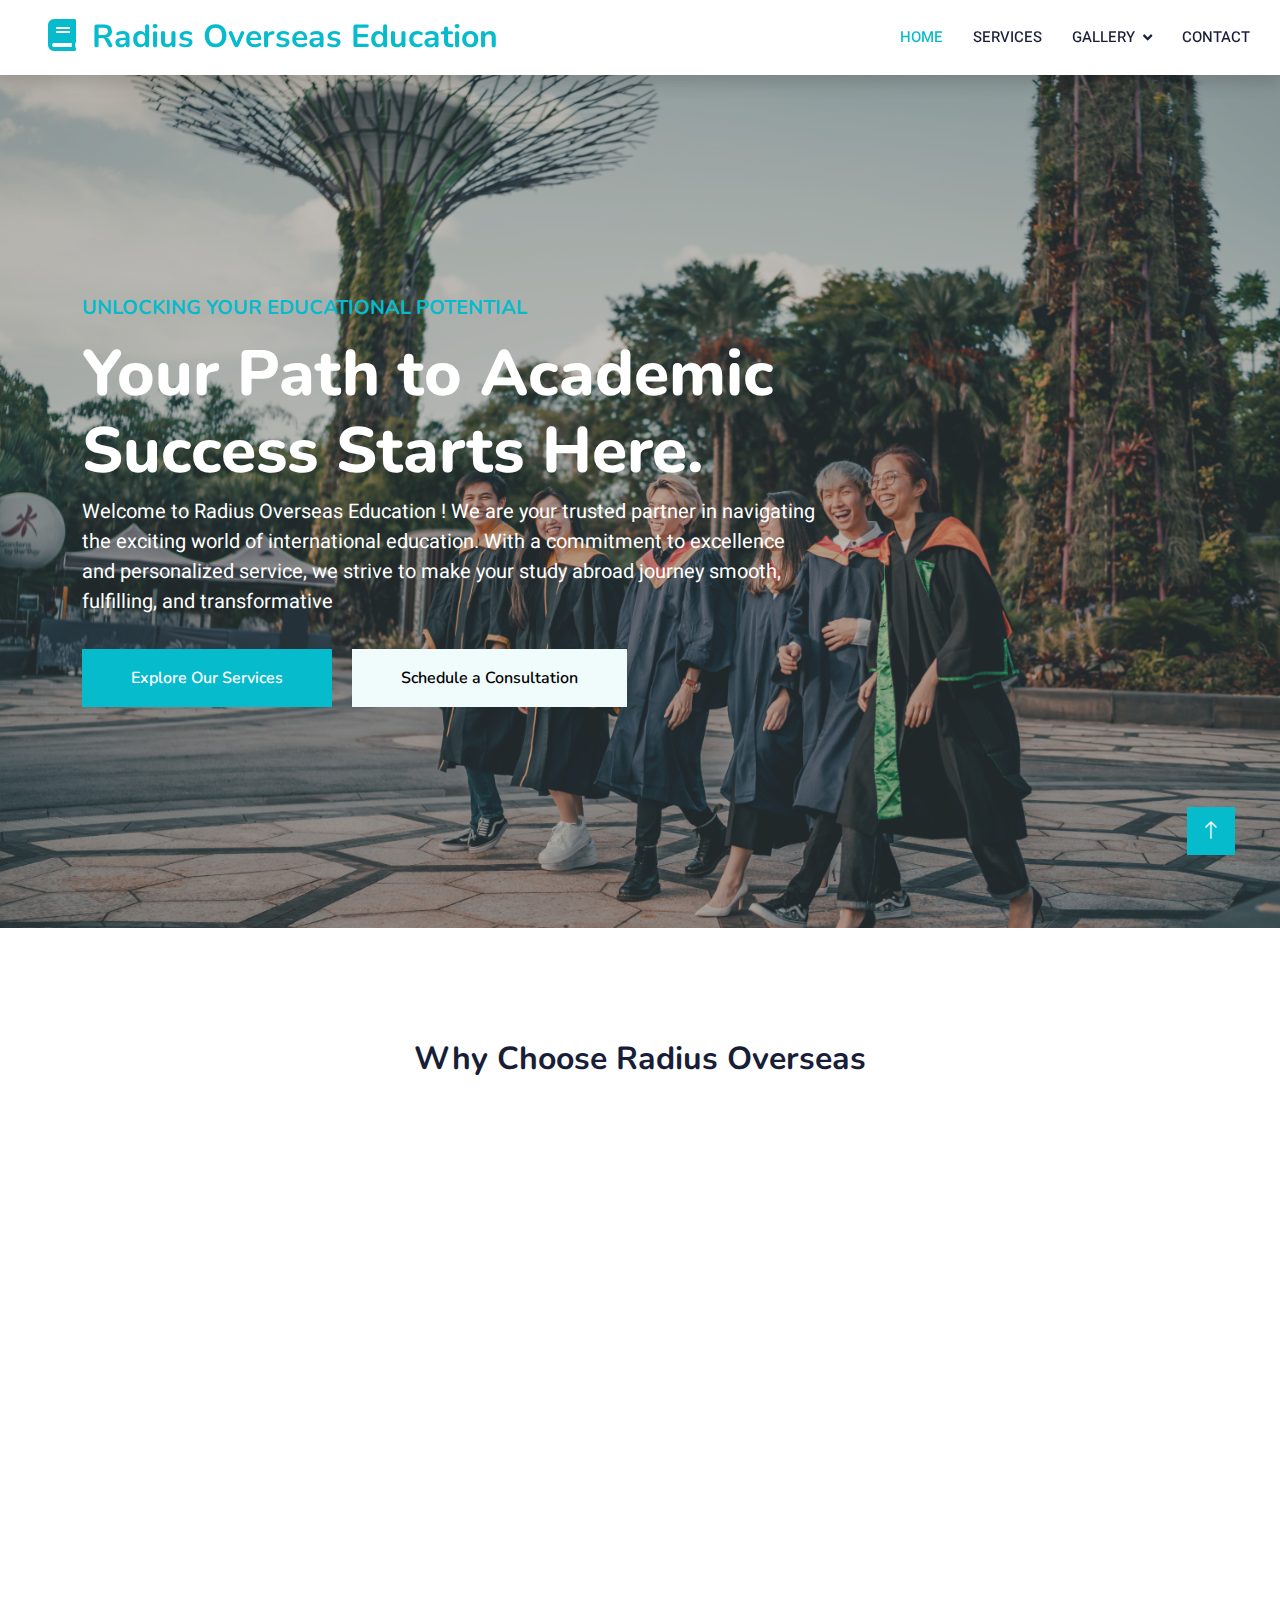
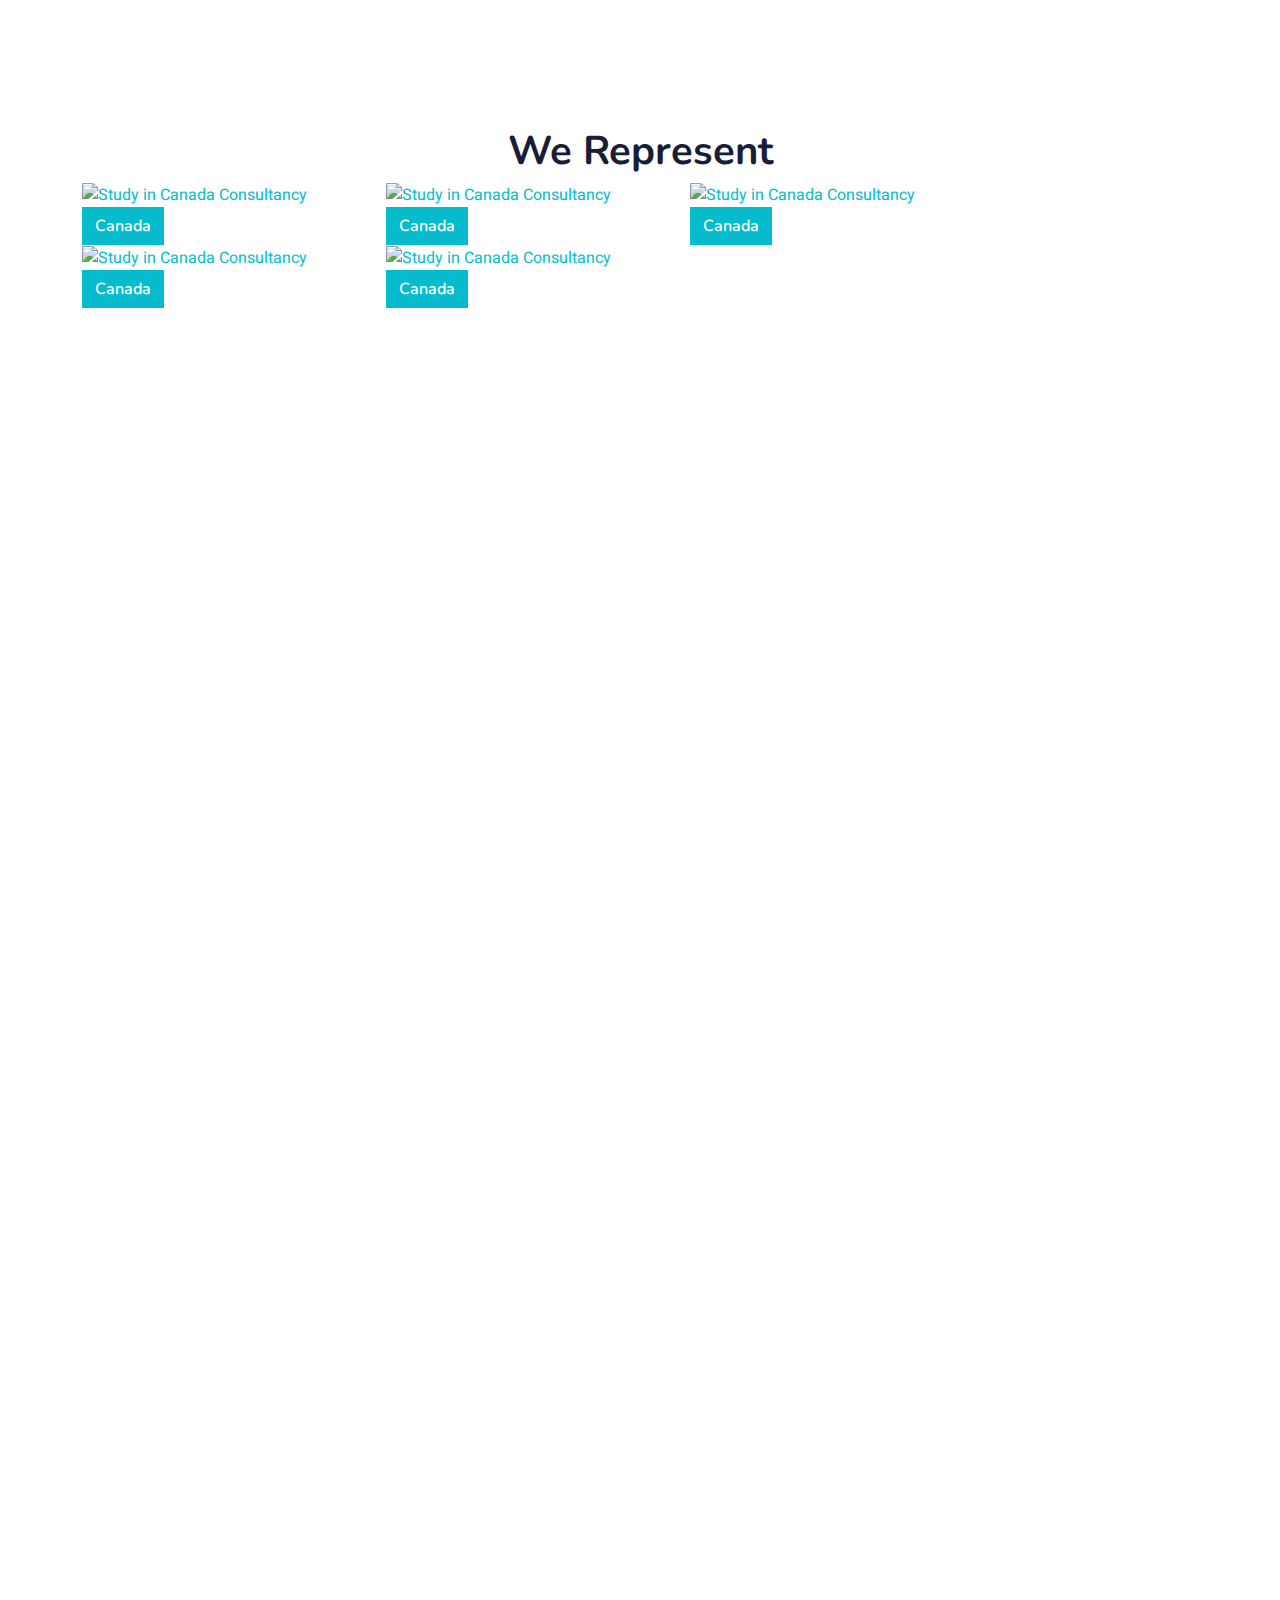
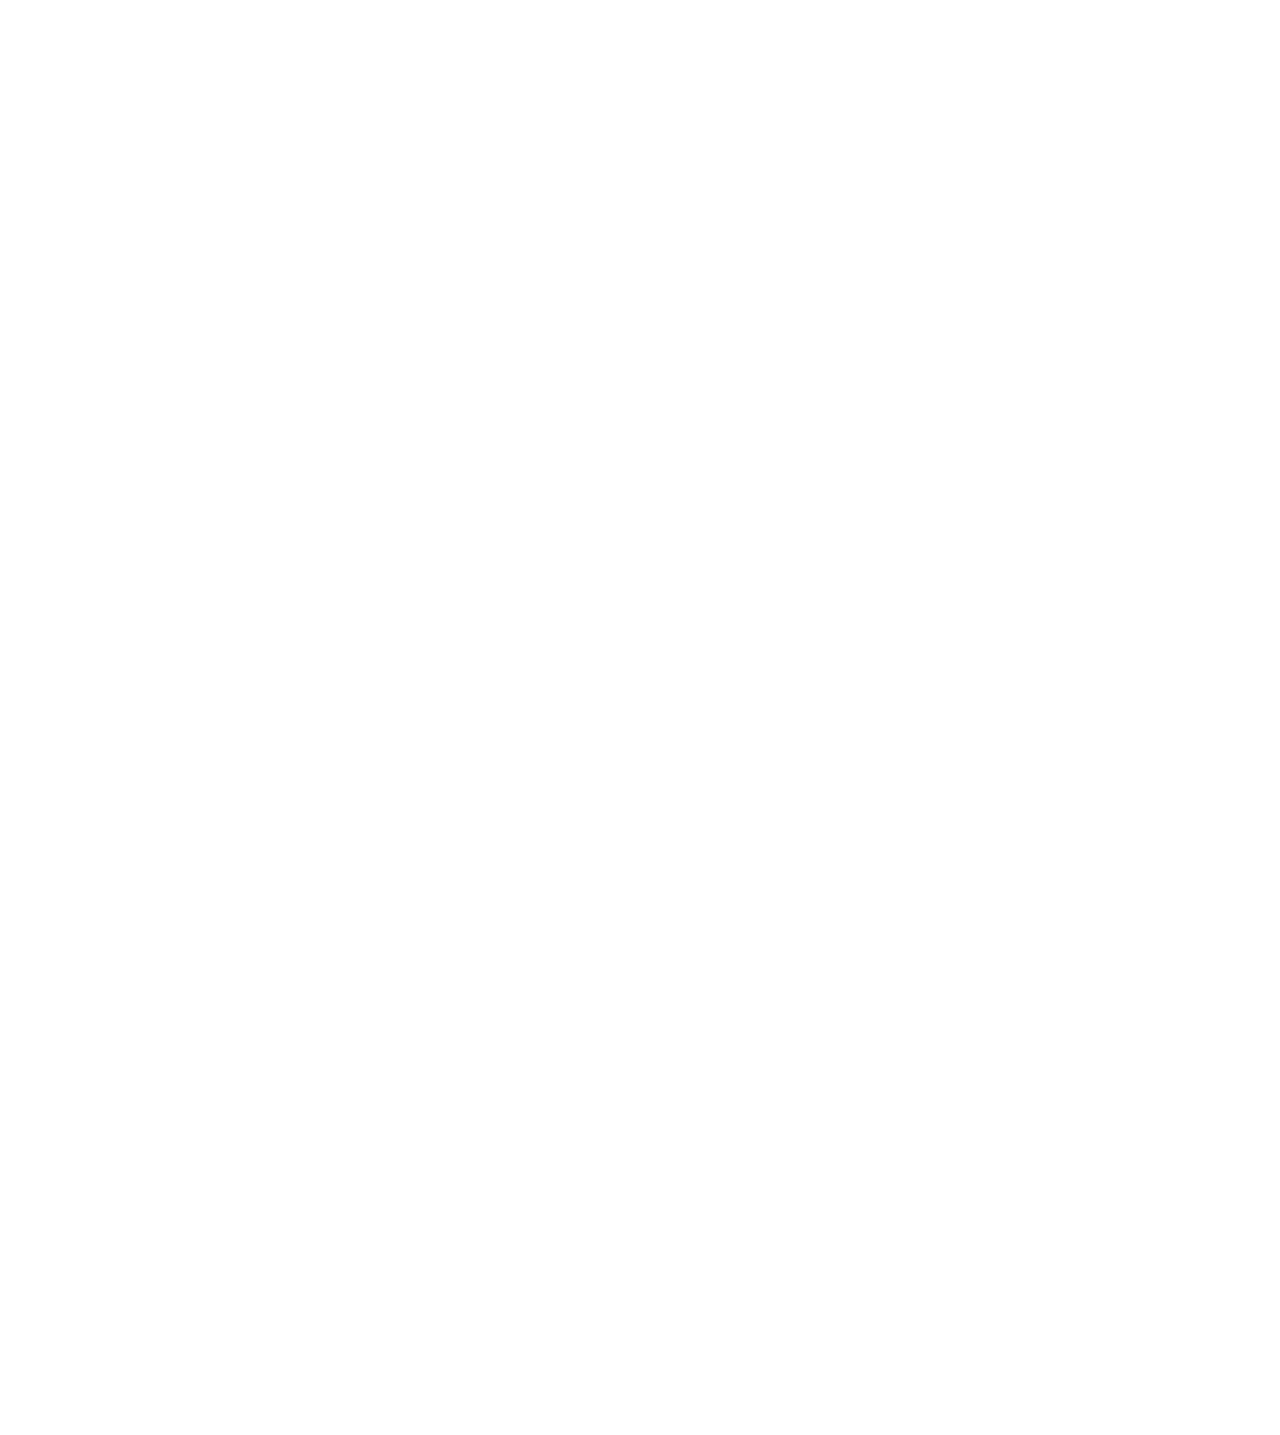
==== index.html @ 2c09e4bc "Add files via upload" ====
<!DOCTYPE html>
<html lang="en">

<head>
    <meta charset="utf-8">
    <title>Radius Overseas Education</title>
    <meta content="width=device-width, initial-scale=1.0" name="viewport">
    <meta content="" name="keywords">
    <meta content="" name="description">

    <!-- Favicon -->
    <link href="img/favicon.ico" rel="icon">

    <!-- Google Web Fonts -->
    <link rel="preconnect" href="https://fonts.googleapis.com">
    <link rel="preconnect" href="https://fonts.gstatic.com" crossorigin>
    <link href="https://fonts.googleapis.com/css2?family=Heebo:wght@400;500;600&family=Nunito:wght@600;700;800&display=swap" rel="stylesheet">

    <!-- Icon Font Stylesheet -->
    <link href="https://cdnjs.cloudflare.com/ajax/libs/font-awesome/5.10.0/css/all.min.css" rel="stylesheet">
    <link href="https://cdn.jsdelivr.net/npm/bootstrap-icons@1.4.1/font/bootstrap-icons.css" rel="stylesheet">

    <!-- Libraries Stylesheet -->
    <link href="lib/animate/animate.min.css" rel="stylesheet">
    <link href="lib/owlcarousel/assets/owl.carousel.min.css" rel="stylesheet">

    <!-- Customized Bootstrap Stylesheet -->
    <link href="css/bootstrap.min.css" rel="stylesheet">

    <!-- Template Stylesheet -->
    <link href="css/style.css" rel="stylesheet">
</head>

<body>
    <!-- Spinner Start -->
    <div id="spinner" class="show bg-white position-fixed translate-middle w-100 vh-100 top-50 start-50 d-flex align-items-center justify-content-center">
        <div class="spinner-border text-primary" style="width: 3rem; height: 3rem;" role="status">
            <span class="sr-only">Loading...</span>
        </div>
    </div>
    <!-- Spinner End -->


    <!-- Navbar Start -->
    <nav class="navbar navbar-expand-lg bg-white navbar-light shadow sticky-top p-0">
        <a href="index.html" class="navbar-brand d-flex align-items-center px-4 px-lg-5">
            <h2 class="m-0 text-primary"><i class="fa fa-book me-3"></i>Radius Overseas Education</h2>
        </a>
        <button type="button" class="navbar-toggler me-4" data-bs-toggle="collapse" data-bs-target="#navbarCollapse">
            <span class="navbar-toggler-icon"></span>
        </button>
        <div class="collapse navbar-collapse" id="navbarCollapse">
            <div class="navbar-nav ms-auto p-4 p-lg-0">
                <a href="index.html" class="nav-item nav-link active">Home</a>
                <!-- <a href="about.html" class="nav-item nav-link">About</a> -->
                <a href="courses.html" class="nav-item nav-link">Services</a>
                <div class="nav-item dropdown">
                    <a href="#" class="nav-link dropdown-toggle" data-bs-toggle="dropdown">Gallery</a>
                    <div class="dropdown-menu fade-down m-0">
                        <a href="team.html" class="dropdown-item">Our Team</a>
                        <a href="testimonial.html" class="dropdown-item">Testimonial</a>
                        <a href="404.html" class="dropdown-item">404 Page</a>
                    </div>
                </div>
                <a href="contact.html" class="nav-item nav-link">Contact</a>
            </div>
            <!-- <a href="" class="btn btn-primary py-4 px-lg-5 d-none d-lg-block">Join Now<i class="fa fa-arrow-right ms-3"></i></a> -->
        </div>
    </nav>
    <!-- Navbar End -->


    <!-- Carousel Start -->
    <div class="container-fluid p-0 mb-5">
        <div class="owl-carousel header-carousel position-relative">
            <div class="owl-carousel-item position-relative">
                <img class="img-fluid" src="img/albert-vincent-wu-Tgyzloxnw6E-unsplash.jpg" alt="">
                <div class="position-absolute top-0 start-0 w-100 h-100 d-flex align-items-center" style="background: rgba(93, 94, 98, 0.322);">
                    <div class="container">
                        <div class="row justify-content-start">
                            <div class="col-sm-10 col-lg-8">
                                <h5 class="text-primary text-uppercase mb-3 animated slideInDown">Unlocking Your Educational Potential</h5>
                                <h1 class="display-3 text-white animated slideInDown">Your Path to Academic Success Starts Here.</h1>
                                <p class="fs-5 text-white mb-4 pb-2">Welcome to Radius Overseas Education ! We are your trusted partner in navigating the exciting world of international education. With a commitment to excellence and personalized service, we strive to make your study abroad journey smooth, fulfilling, and transformative</p>
                                <a href="" class="btn btn-primary py-md-3 px-md-5 me-3 animated slideInLeft">Explore Our Services</a>
                                <a href="" class="btn btn-light py-md-3 px-md-5 animated slideInRight">Schedule a Consultation</a>
                            </div>
                        </div>
                    </div>
                </div>
            </div>
        </div>
    </div>
    <!-- Carousel End -->


    <!-- Service Start -->
    <div class="container-xxl py-5">
        <div class="container position-relative cardss">
            <h2 class="text-center p-3">Why Choose Radius Overseas</h2>
            <div class="row g-4">
                <div class="col-lg-3 col-sm-6 wow fadeInUp" data-wow-delay="0.1s">
                    <div class="service-item text-center pt-3">
                        <div class="p-4">
                            <i class="fa fa-3x fa-graduation-cap text-primary mb-4"></i>
                            <h5 class="mb-3">Skilled Instructors</h5>
                            <p>Our team of experienced and knowledgeable consultants is dedicated to providing guidance at every step of your journey. From helping you select the right course and university to offering visa assistance and aiding with pre-departure preparations, we offer comprehensive support tailored to your individual aspirations and goals</p>
                        </div>
                    </div>
                </div>
                <div class="col-lg-3 col-sm-6 wow fadeInUp" data-wow-delay="0.3s">
                    <div class="service-item text-center pt-3">
                        <div class="p-4">
                            <i class="fa fa-3x fa-globe text-primary mb-4"></i>
                            <h5 class="mb-3">Extensive Network</h5>
                            <p>With an extensive network of partner universities worldwide, we offer diverse study programs in various disciplines. Whether it's a bachelor's, master's, or doctoral degree, we'll help you find the perfect fit.</p>
                        </div>
                    </div>
                </div>
                <div class="col-lg-3 col-sm-6 wow fadeInUp" data-wow-delay="0.5s">
                    <div class="service-item text-center pt-3">
                        <div class="p-4">
                            <i class="fa fa-3x fa-home text-primary mb-4"></i>
                            <h5 class="mb-3">Personalized Approach</h5>
                            <p>We recognize the individuality of each student, and our approach is personalized to accommodate this. By considering your academic background, career aspirations, and personal preferences, we can recommend study options that align with your long-term goals. Our objective is to empower you to make an informed decision about your education.</p>
                        </div>
                    </div>
                </div>
                <div class="col-lg-3 col-sm-6 wow fadeInUp" data-wow-delay="0.7s">
                    <div class="service-item text-center pt-3">
                        <div class="p-4">
                            <i class="fa fa-3x fa-book-open text-primary mb-4"></i>
                            <h5 class="mb-3">Visa Assistance</h5>
                            <p>Our Visa Assistance service simplifies the complex visa application process. We provide comprehensive guidance, document preparation, and application submission support. With our expertise, you can navigate visa requirements with ease. </p>
                        </div>
                    </div>
                </div>
            </div>
        </div>
    </div>
    <!-- Service End -->
    <!-- Countries Start--> 
    <h1 class=" text-center">We Represent</h1>
    <div class="container">
        <div class="row">
            <div class="owl-item active" style="width: 304px;">
                <article class="thumbnail item">
                    <a class="blog-thumb-img" href="https://www.ivyoverseas.com/study-in-canada-education-consultants-near-me.html" title="">
                        <img src="newimg/owlcan.jpg" alt="Study in Canada Consultancy" class="img-responsive">
                    </a>
                    <div class="caption">
                        <a href="#" class="btn btn-primary btn-block">Canada</a>
                    </div>
                </article>
                </div>
            <div class="owl-item active" style="width: 304px;">
                <article class="thumbnail item">
                    <a class="blog-thumb-img" href="https://www.ivyoverseas.com/study-in-canada-education-consultants-near-me.html" title="">
                        <img src="newimg/owlcan.jpg" alt="Study in Canada Consultancy" class="img-responsive">
                    </a>
                    <div class="caption">
                        <a href="#" class="btn btn-primary btn-block">Canada</a>
                    </div>
                </article>
                </div>
            <div class="owl-item active" style="width: 304px;">
                <article class="thumbnail item">
                    <a class="blog-thumb-img" href="https://www.ivyoverseas.com/study-in-canada-education-consultants-near-me.html" title="">
                        <img src="newimg/owlcan.jpg" alt="Study in Canada Consultancy" class="img-responsive">
                    </a>
                    <div class="caption">
                        <a href="#" class="btn btn-primary btn-block">Canada</a>
                    </div>
                </article>
                </div>
            <div class="owl-item active" style="width: 304px;">
                <article class="thumbnail item">
                    <a class="blog-thumb-img" href="https://www.ivyoverseas.com/study-in-canada-education-consultants-near-me.html" title="">
                        <img src="newimg/owlcan.jpg" alt="Study in Canada Consultancy" class="img-responsive">
                    </a>
                    <div class="caption">
                        <a href="#" class="btn btn-primary btn-block">Canada</a>
                    </div>
                </article>
                </div>
            <div class="owl-item active" style="width: 304px;">
            <article class="thumbnail item">
				<a class="blog-thumb-img" href="https://www.ivyoverseas.com/study-in-canada-education-consultants-near-me.html" title="">
					<img src="newimg/owlcan.jpg" alt="Study in Canada Consultancy" class="img-responsive">
				</a>
				<div class="caption">
					<a href="#" class="btn btn-primary btn-block">Canada</a>
				</div>
			</article>
            </div>
        </div>
    </div>
   
    <!-- Countries ENd--> 

    <!-- About Start -->
    <div class="container-xxl py-5">
        <div class="container">
            <div class="row g-5">
                <div class="col-lg-6 wow fadeInUp" data-wow-delay="0.1s" style="min-height: 400px;">
                    <div class="position-relative h-100">
                        <img class="img-fluid position-absolute w-100 h-100" src="img/about.jpg" alt="" style="object-fit: cover;">
                    </div>
                </div>
                <div class="col-lg-6 wow fadeInUp" data-wow-delay="0.3s">
                    <h6 class="section-title bg-white text-start text-primary pe-3">About Us</h6>
                    <h1 class="mb-4">Welcome to Radius Overseas Education !</h1>
                    <p class="mb-4"> Welcome to Radius Overseas Education! As an esteemed consultancy in the field of international education, we are dedicated to being your trusted partner throughout your study abroad journey. With our unwavering commitment to excellence and personalized service, we aim to make your experience smooth, fulfilling, and transformative. </p>
                    <p class="mb-4">We understand the significance of studying abroad and the impact it can have on your personal and professional growth. That's why we are here to provide comprehensive support and guidance, helping you make informed decisions and navigate the exciting world of international education.</p>
                    <div class="row gy-2 gx-4 mb-4">
                        <div class="col-sm-6">
                            <p class="mb-0"><i class="fa fa-arrow-right text-primary me-2"></i>Skilled Instructors</p>
                        </div>
                        <div class="col-sm-6">
                            <p class="mb-0"><i class="fa fa-arrow-right text-primary me-2"></i>Extensive Network</p>
                        </div>
                        <div class="col-sm-6">
                            <p class="mb-0"><i class="fa fa-arrow-right text-primary me-2"></i>Personalized Approach</p>
                        </div>
                        <div class="col-sm-6">
                            <p class="mb-0"><i class="fa fa-arrow-right text-primary me-2"></i>Visa Assistance</p>
                        </div>
                        <div class="col-sm-6">
                            <p class="mb-0"><i class="fa fa-arrow-right text-primary me-2"></i>Scholarship Opportunities</p>
                        </div>
                        <div class="col-sm-6">
                            <p class="mb-0"><i class="fa fa-arrow-right text-primary me-2"></i>Test Preparation</p>
                        </div>
                    </div>
                    <a class="btn btn-primary py-3 px-5 mt-2" href="">Read More</a>
                </div>
            </div>
        </div>
    </div>
    <!-- About End -->


    <!-- Categories Start -->
    <div class="container-xxl py-5 category">
        <div class="container">
            <div class="text-center wow fadeInUp mb-5" data-wow-delay="0.1s">
                <h6 class="section-title bg-white text-center text-primary px-3 m-2">Services</h6>
                <!-- <h1 class="mb-5">Courses Categories</h1> -->
            </div>
            <div class="row g-3">
                <div class="col-lg-7 col-md-6">
                    <div class="row g-3">
                        <div class="col-lg-12 col-md-12 wow zoomIn" data-wow-delay="0.1s">
                            <a class="position-relative d-block overflow-hidden" href="">
                                <img class="img-fluid" src="img/cat-1.jpg" alt="">
                                <div class="bg-white text-center position-absolute bottom-0 end-0 py-2 px-3" style="margin: 1px;">
                                    <h5 class="m-0">College/University Selection</h5>
                                </div>
                            </a>
                        </div>
                        <div class="col-lg-6 col-md-12 wow zoomIn" data-wow-delay="0.3s">
                            <a class="position-relative d-block overflow-hidden" href="">
                                <img class="img-fluid" src="img/cat-2.jpg" alt="">
                                <div class="bg-white text-center position-absolute bottom-0 end-0 py-2 px-3" style="margin: 1px;">
                                    <h5 class="m-0">Course/Program Guidance</h5>
                                </div>
                            </a>
                        </div>
                        <div class="col-lg-6 col-md-12 wow zoomIn" data-wow-delay="0.5s">
                            <a class="position-relative d-block overflow-hidden" href="">
                                <img class="img-fluid" src="img/cat-3.jpg" alt="">
                                <div class="bg-white text-center position-absolute bottom-0 end-0 py-2 px-3" style="margin: 1px;">
                                    <h5 class="m-0">Admission Assistance</h5>
                                </div>
                            </a>
                        </div>
                    </div>
                </div>
                <div class="col-lg-5 col-md-6 wow zoomIn" data-wow-delay="0.7s" style="min-height: 350px;">
                    <a class="position-relative d-block h-100 overflow-hidden" href="">
                        <img class="img-fluid position-absolute w-100 h-100" src="img/cat-4.jpg" alt="" style="object-fit: cover;">
                        <div class="bg-white text-center position-absolute bottom-0 end-0 py-2 px-3" style="margin:  1px;">
                            <h5 class="m-0">Visa Application Support</h5>
                        </div>
                    </a>
                </div>
                <div class="row g-3">
                    <div class="col-lg-6 col-md-12 wow zoomIn" data-wow-delay="0.5s">
                        <a class="position-relative d-block overflow-hidden" href="">
                            <img class="img-fluid" src="img/cat-3.jpg" alt="">
                            <div class="bg-white text-center position-absolute bottom-0 end-0 py-2 px-3" style="margin: 1px;">
                                <h5 class="m-0">Accommodation.</h5>
                            </div>
                        </a>
                    </div>
                    <div class="col-lg-6 col-md-12 wow zoomIn" data-wow-delay="0.5s">
                        <a class="position-relative d-block overflow-hidden" href="">
                            <img class="img-fluid" src="img/cat-3.jpg" alt="">
                            <div class="bg-white text-center position-absolute bottom-0 end-0 py-2 px-3" style="margin: 1px;">
                                <h5 class="m-0">Pre-departure Support</h5>
                            </div>
                        </a>
                    </div>
                </div>
            </div>
        </div>
    </div>
    <!-- Categories Start -->
    <!-- Team Start -->
    <!-- <div class="container-xxl py-5">
        <div class="container">
            <div class="text-center wow fadeInUp" data-wow-delay="0.1s">
                <h6 class="section-title bg-white text-center text-primary px-3">Instructors</h6>
                <h1 class="mb-5">Expert Instructors</h1>
            </div>
            <div class="row g-4">
                <div class="col-lg-3 col-md-6 wow fadeInUp" data-wow-delay="0.1s">
                    <div class="team-item bg-light">
                        <div class="overflow-hidden">
                            <img class="img-fluid" src="img/team-1.jpg" alt="">
                        </div>
                        <div class="position-relative d-flex justify-content-center" style="margin-top: -23px;">
                            <div class="bg-light d-flex justify-content-center pt-2 px-1">
                                <a class="btn btn-sm-square btn-primary mx-1" href=""><i class="fab fa-facebook-f"></i></a>
                                <a class="btn btn-sm-square btn-primary mx-1" href=""><i class="fab fa-twitter"></i></a>
                                <a class="btn btn-sm-square btn-primary mx-1" href=""><i class="fab fa-instagram"></i></a>
                            </div>
                        </div>
                        <div class="text-center p-4">
                            <h5 class="mb-0">Instructor Name</h5>
                            <small>Designation</small>
                        </div>
                    </div>
                </div>
                <div class="col-lg-3 col-md-6 wow fadeInUp" data-wow-delay="0.3s">
                    <div class="team-item bg-light">
                        <div class="overflow-hidden">
                            <img class="img-fluid" src="img/team-2.jpg" alt="">
                        </div>
                        <div class="position-relative d-flex justify-content-center" style="margin-top: -23px;">
                            <div class="bg-light d-flex justify-content-center pt-2 px-1">
                                <a class="btn btn-sm-square btn-primary mx-1" href=""><i class="fab fa-facebook-f"></i></a>
                                <a class="btn btn-sm-square btn-primary mx-1" href=""><i class="fab fa-twitter"></i></a>
                                <a class="btn btn-sm-square btn-primary mx-1" href=""><i class="fab fa-instagram"></i></a>
                            </div>
                        </div>
                        <div class="text-center p-4">
                            <h5 class="mb-0">Instructor Name</h5>
                            <small>Designation</small>
                        </div>
                    </div>
                </div>
                <div class="col-lg-3 col-md-6 wow fadeInUp" data-wow-delay="0.5s">
                    <div class="team-item bg-light">
                        <div class="overflow-hidden">
                            <img class="img-fluid" src="img/team-3.jpg" alt="">
                        </div>
                        <div class="position-relative d-flex justify-content-center" style="margin-top: -23px;">
                            <div class="bg-light d-flex justify-content-center pt-2 px-1">
                                <a class="btn btn-sm-square btn-primary mx-1" href=""><i class="fab fa-facebook-f"></i></a>
                                <a class="btn btn-sm-square btn-primary mx-1" href=""><i class="fab fa-twitter"></i></a>
                                <a class="btn btn-sm-square btn-primary mx-1" href=""><i class="fab fa-instagram"></i></a>
                            </div>
                        </div>
                        <div class="text-center p-4">
                            <h5 class="mb-0">Instructor Name</h5>
                            <small>Designation</small>
                        </div>
                    </div>
                </div>
                <div class="col-lg-3 col-md-6 wow fadeInUp" data-wow-delay="0.7s">
                    <div class="team-item bg-light">
                        <div class="overflow-hidden">
                            <img class="img-fluid" src="img/team-4.jpg" alt="">
                        </div>
                        <div class="position-relative d-flex justify-content-center" style="margin-top: -23px;">
                            <div class="bg-light d-flex justify-content-center pt-2 px-1">
                                <a class="btn btn-sm-square btn-primary mx-1" href=""><i class="fab fa-facebook-f"></i></a>
                                <a class="btn btn-sm-square btn-primary mx-1" href=""><i class="fab fa-twitter"></i></a>
                                <a class="btn btn-sm-square btn-primary mx-1" href=""><i class="fab fa-instagram"></i></a>
                            </div>
                        </div>
                        <div class="text-center p-4">
                            <h5 class="mb-0">Instructor Name</h5>
                            <small>Designation</small>
                        </div>
                    </div>
                </div>
            </div>
        </div>
    </div> -->
    <!-- Team End -->


    <!-- Testimonial Start -->
    <div class="container-xxl py-5 wow fadeInUp" data-wow-delay="0.1s">
        <div class="container">
            <div class="text-center">
                <h6 class="section-title bg-white text-center text-primary px-3">Testimonial</h6>
                <h1 class="mb-5">Our Students Say!</h1>
            </div>
            <div class="owl-carousel testimonial-carousel position-relative">
                <div class="testimonial-item text-center">
                    <img class="border rounded-circle p-2 mx-auto mb-3" src="img/testimonial-1.jpg" style="width: 80px; height: 80px;">
                    <h5 class="mb-0">Client Name</h5>
                    <p>Profession</p>
                    <div class="testimonial-text bg-light text-center p-4">
                    <p class="mb-0">Tempor erat elitr rebum at clita. Diam dolor diam ipsum sit diam amet diam et eos. Clita erat ipsum et lorem et sit.</p>
                    </div>
                </div>
                <div class="testimonial-item text-center">
                    <img class="border rounded-circle p-2 mx-auto mb-3" src="img/testimonial-2.jpg" style="width: 80px; height: 80px;">
                    <h5 class="mb-0">Client Name</h5>
                    <p>Profession</p>
                    <div class="testimonial-text bg-light text-center p-4">
                    <p class="mb-0">Tempor erat elitr rebum at clita. Diam dolor diam ipsum sit diam amet diam et eos. Clita erat ipsum et lorem et sit.</p>
                    </div>
                </div>
                <div class="testimonial-item text-center">
                    <img class="border rounded-circle p-2 mx-auto mb-3" src="img/testimonial-3.jpg" style="width: 80px; height: 80px;">
                    <h5 class="mb-0">Client Name</h5>
                    <p>Profession</p>
                    <div class="testimonial-text bg-light text-center p-4">
                    <p class="mb-0">Tempor erat elitr rebum at clita. Diam dolor diam ipsum sit diam amet diam et eos. Clita erat ipsum et lorem et sit.</p>
                    </div>
                </div>
                <div class="testimonial-item text-center">
                    <img class="border rounded-circle p-2 mx-auto mb-3" src="img/testimonial-4.jpg" style="width: 80px; height: 80px;">
                    <h5 class="mb-0">Client Name</h5>
                    <p>Profession</p>
                    <div class="testimonial-text bg-light text-center p-4">
                    <p class="mb-0">Tempor erat elitr rebum at clita. Diam dolor diam ipsum sit diam amet diam et eos. Clita erat ipsum et lorem et sit.</p>
                    </div>
                </div>
            </div>
        </div>
    </div>
    <!-- Testimonial End -->
        

    <!-- Footer Start -->
    <div class="container-fluid bg-dark text-light footer pt-5 mt-5 wow fadeIn" data-wow-delay="0.1s">
        <div class="container py-5">
            <div class="row g-5">
                <div class="col-lg-3 col-md-6">
                    <h4 class="text-white mb-3">Quick Link</h4>
                    <a class="btn btn-link" href="">About Us</a>
                    <a class="btn btn-link" href="">Contact Us</a>
                    <a class="btn btn-link" href="">Privacy Policy</a>
                    <a class="btn btn-link" href="">Terms & Condition</a>
                    <a class="btn btn-link" href="">FAQs & Help</a>
                </div>
                <div class="col-lg-3 col-md-6">
                    <h4 class="text-white mb-3">Contact</h4>
                    <p class="mb-2"><i class="fa fa-map-marker-alt me-3"></i>123 Street, New York, USA</p>
                    <p class="mb-2"><i class="fa fa-phone-alt me-3"></i>+012 345 67890</p>
                    <p class="mb-2"><i class="fa fa-envelope me-3"></i>info@example.com</p>
                    <div class="d-flex pt-2">
                        <a class="btn btn-outline-light btn-social" href=""><i class="fab fa-twitter"></i></a>
                        <a class="btn btn-outline-light btn-social" href=""><i class="fab fa-facebook-f"></i></a>
                        <a class="btn btn-outline-light btn-social" href=""><i class="fab fa-youtube"></i></a>
                        <a class="btn btn-outline-light btn-social" href=""><i class="fab fa-linkedin-in"></i></a>
                    </div>
                </div>
                <div class="col-lg-3 col-md-6">
                    <h4 class="text-white mb-3">Gallery</h4>
                    <div class="row g-2 pt-2">
                        <div class="col-4">
                            <img class="img-fluid bg-light p-1" src="img/course-1.jpg" alt="">
                        </div>
                        <div class="col-4">
                            <img class="img-fluid bg-light p-1" src="img/course-2.jpg" alt="">
                        </div>
                        <div class="col-4">
                            <img class="img-fluid bg-light p-1" src="img/course-3.jpg" alt="">
                        </div>
                        <div class="col-4">
                            <img class="img-fluid bg-light p-1" src="img/course-2.jpg" alt="">
                        </div>
                        <div class="col-4">
                            <img class="img-fluid bg-light p-1" src="img/course-3.jpg" alt="">
                        </div>
                        <div class="col-4">
                            <img class="img-fluid bg-light p-1" src="img/course-1.jpg" alt="">
                        </div>
                    </div>
                </div>
                <div class="col-lg-3 col-md-6">
                    <h4 class="text-white mb-3">Contat US</h4>
                    <p>Send to email for More Deatils.</p>
                    <div class="position-relative mx-auto" style="max-width: 400px;">
                        <input class="form-control border-0 w-100 py-3 ps-4 pe-5" type="text" placeholder="Your email">
                        <button type="button" class="btn btn-primary py-2 position-absolute top-0 end-0 mt-2 me-2">Send</button>
                    </div>
                </div>
            </div>
        </div>
        <div class="container">
            <div class="copyright">
                <div class="row">
                    <div class="col-md-6 text-center text-md-start mb-3 mb-md-0">
                        &copy; <a class="border-bottom" href="#">Radius Overseas Education</a>, All Right Reserved.

                        <!--/*** This template is free as long as you keep the footer author’s credit link/attribution link/backlink. If you'd like to use the template without the footer author’s credit link/attribution link/backlink, you can purchase the Credit Removal License from "https://htmlcodex.com/credit-removal". Thank you for your support. ***/-->
                        Designed By <a class="border-bottom" href="https://htmlcodex.com">HTML Codex</a>
                    </div>
                </div>
            </div>
        </div>
    </div>
    <!-- Footer End -->


    <!-- Back to Top -->
    <a href="#" class="btn btn-lg btn-primary btn-lg-square back-to-top"><i class="bi bi-arrow-up"></i></a>


    <!-- JavaScript Libraries -->
    <script src="https://code.jquery.com/jquery-3.4.1.min.js"></script>
    <script src="https://cdn.jsdelivr.net/npm/bootstrap@5.0.0/dist/js/bootstrap.bundle.min.js"></script>
    <script src="lib/wow/wow.min.js"></script>
    <script src="lib/easing/easing.min.js"></script>
    <script src="lib/waypoints/waypoints.min.js"></script>
    <script src="lib/owlcarousel/owl.carousel.min.js"></script>

    <!-- Template Javascript -->
    <script src="js/main.js"></script>
</body>

</html>
---- css/style.css ----
/********** Template CSS **********/
:root {
    --primary: #06BBCC;
    --light: #F0FBFC;
    --dark: #181d38;
}

.fw-medium {
    font-weight: 600 !important;
}

.fw-semi-bold {
    font-weight: 700 !important;
}

.back-to-top {
    position: fixed;
    display: none;
    right: 45px;
    bottom: 45px;
    z-index: 99;
}


/*** Spinner ***/
#spinner {
    opacity: 0;
    visibility: hidden;
    transition: opacity .5s ease-out, visibility 0s linear .5s;
    z-index: 99999;
}

#spinner.show {
    transition: opacity .5s ease-out, visibility 0s linear 0s;
    visibility: visible;
    opacity: 1;
}


/*** Button ***/
.btn {
    font-family: 'Nunito', sans-serif;
    font-weight: 600;
    transition: .5s;
}

.btn.btn-primary,
.btn.btn-secondary {
    color: #FFFFFF;
}

.btn-square {
    width: 38px;
    height: 38px;
}

.btn-sm-square {
    width: 32px;
    height: 32px;
}

.btn-lg-square {
    width: 48px;
    height: 48px;
}

.btn-square,
.btn-sm-square,
.btn-lg-square {
    padding: 0;
    display: flex;
    align-items: center;
    justify-content: center;
    font-weight: normal;
    border-radius: 0px;
}


/*** Navbar ***/
.navbar .dropdown-toggle::after {
    border: none;
    content: "\f107";
    font-family: "Font Awesome 5 Free";
    font-weight: 900;
    vertical-align: middle;
    margin-left: 8px;
}

.navbar-light .navbar-nav .nav-link {
    margin-right: 30px;
    padding: 25px 0;
    color: #FFFFFF;
    font-size: 15px;
    text-transform: uppercase;
    outline: none;
}

.navbar-light .navbar-nav .nav-link:hover,
.navbar-light .navbar-nav .nav-link.active {
    color: var(--primary);
}

@media (max-width: 991.98px) {
    .navbar-light .navbar-nav .nav-link  {
        margin-right: 0;
        padding: 10px 0;
    }

    .navbar-light .navbar-nav {
        border-top: 1px solid #EEEEEE;
    }
}

.navbar-light .navbar-brand,
.navbar-light a.btn {
    height: 75px;
}

.navbar-light .navbar-nav .nav-link {
    color: var(--dark);
    font-weight: 500;
}

.navbar-light.sticky-top {
    top: -100px;
    transition: .5s;
}

@media (min-width: 992px) {
    .navbar .nav-item .dropdown-menu {
        display: block;
        margin-top: 0;
        opacity: 0;
        visibility: hidden;
        transition: .5s;
    }

    .navbar .dropdown-menu.fade-down {
        top: 100%;
        transform: rotateX(-75deg);
        transform-origin: 0% 0%;
    }

    .navbar .nav-item:hover .dropdown-menu {
        top: 100%;
        transform: rotateX(0deg);
        visibility: visible;
        transition: .5s;
        opacity: 1;
    }
}


/*** Header carousel ***/
@media (max-width: 768px) {
    .header-carousel .owl-carousel-item {
        position: relative;
        min-height: 500px;
    }
    
    .header-carousel .owl-carousel-item img {
        position: absolute;
        width: 100%;
        height: 100%;
        object-fit: cover;
    }
}

.header-carousel .owl-nav {
    position: absolute;
    top: 50%;
    right: 8%;
    transform: translateY(-50%);
    display: flex;
    flex-direction: column;
}

.header-carousel .owl-nav .owl-prev,
.header-carousel .owl-nav .owl-next {
    margin: 7px 0;
    width: 45px;
    height: 45px;
    display: flex;
    align-items: center;
    justify-content: center;
    color: #FFFFFF;
    background: transparent;
    border: 1px solid #FFFFFF;
    font-size: 22px;
    transition: .5s;
}

.header-carousel .owl-nav .owl-prev:hover,
.header-carousel .owl-nav .owl-next:hover {
    background: var(--primary);
    border-color: var(--primary);
}

.page-header {
    background: linear-gradient(rgba(24, 29, 56, .7), rgba(24, 29, 56, .7)), url(../img/carousel-1.jpg);
    background-position: center center;
    background-repeat: no-repeat;
    background-size: cover;
}

.page-header-inner {
    background: rgba(15, 23, 43, .7);
}

.breadcrumb-item + .breadcrumb-item::before {
    color: var(--light);
}


/*** Section Title ***/
.section-title {
    position: relative;
    display: inline-block;
    text-transform: uppercase;
}

.section-title::before {
    position: absolute;
    content: "";
    width: calc(100% + 80px);
    height: 2px;
    top: 4px;
    left: -40px;
    background: var(--primary);
    z-index: -1;
}

.section-title::after {
    position: absolute;
    content: "";
    width: calc(100% + 120px);
    height: 2px;
    bottom: 5px;
    left: -60px;
    background: var(--primary);
    z-index: -1;
}

.section-title.text-start::before {
    width: calc(100% + 40px);
    left: 0;
}

.section-title.text-start::after {
    width: calc(100% + 60px);
    left: 0;
}


/*** Service ***/
.service-item {
    background: var(--light);
    transition: .5s;
}

.service-item:hover {
    margin-top: -10px;
    background: var(--primary);
}

.service-item * {
    transition: .5s;
}

.service-item:hover * {
    color: var(--light) !important;
}


/*** Categories & Courses ***/
.category img,
.course-item img {
    transition: .5s;
}

.category a:hover img,
.course-item:hover img {
    transform: scale(1.1);
}


/*** Team ***/
.team-item img {
    transition: .5s;
}

.team-item:hover img {
    transform: scale(1.1);
}


/*** Testimonial ***/
.testimonial-carousel::before {
    position: absolute;
    content: "";
    top: 0;
    left: 0;
    height: 100%;
    width: 0;
    background: linear-gradient(to right, rgba(255, 255, 255, 1) 0%, rgba(255, 255, 255, 0) 100%);
    z-index: 1;
}

.testimonial-carousel::after {
    position: absolute;
    content: "";
    top: 0;
    right: 0;
    height: 100%;
    width: 0;
    background: linear-gradient(to left, rgba(255, 255, 255, 1) 0%, rgba(255, 255, 255, 0) 100%);
    z-index: 1;
}

@media (min-width: 768px) {
    .testimonial-carousel::before,
    .testimonial-carousel::after {
        width: 200px;
    }
}

@media (min-width: 992px) {
    .testimonial-carousel::before,
    .testimonial-carousel::after {
        width: 300px;
    }
}

.testimonial-carousel .owl-item .testimonial-text,
.testimonial-carousel .owl-item.center .testimonial-text * {
    transition: .5s;
}

.testimonial-carousel .owl-item.center .testimonial-text {
    background: var(--primary) !important;
}

.testimonial-carousel .owl-item.center .testimonial-text * {
    color: #FFFFFF !important;
}

.testimonial-carousel .owl-dots {
    margin-top: 24px;
    display: flex;
    align-items: flex-end;
    justify-content: center;
}

.testimonial-carousel .owl-dot {
    position: relative;
    display: inline-block;
    margin: 0 5px;
    width: 15px;
    height: 15px;
    border: 1px solid #CCCCCC;
    transition: .5s;
}

.testimonial-carousel .owl-dot.active {
    background: var(--primary);
    border-color: var(--primary);
}


/*** Footer ***/
.footer .btn.btn-social {
    margin-right: 5px;
    width: 35px;
    height: 35px;
    display: flex;
    align-items: center;
    justify-content: center;
    color: var(--light);
    font-weight: normal;
    border: 1px solid #FFFFFF;
    border-radius: 35px;
    transition: .3s;
}

.footer .btn.btn-social:hover {
    color: var(--primary);
}

.footer .btn.btn-link {
    display: block;
    margin-bottom: 5px;
    padding: 0;
    text-align: left;
    color: #FFFFFF;
    font-size: 15px;
    font-weight: normal;
    text-transform: capitalize;
    transition: .3s;
}

.footer .btn.btn-link::before {
    position: relative;
    content: "\f105";
    font-family: "Font Awesome 5 Free";
    font-weight: 900;
    margin-right: 10px;
}

.footer .btn.btn-link:hover {
    letter-spacing: 1px;
    box-shadow: none;
}

.footer .copyright {
    padding: 25px 0;
    font-size: 15px;
    border-top: 1px solid rgba(256, 256, 256, .1);
}

.footer .copyright a {
    color: var(--light);
}

.footer .footer-menu a {
    margin-right: 15px;
    padding-right: 15px;
    border-right: 1px solid rgba(255, 255, 255, .1);
}

.footer .footer-menu a:last-child {
    margin-right: 0;
    padding-right: 0;
    border-right: none;
}
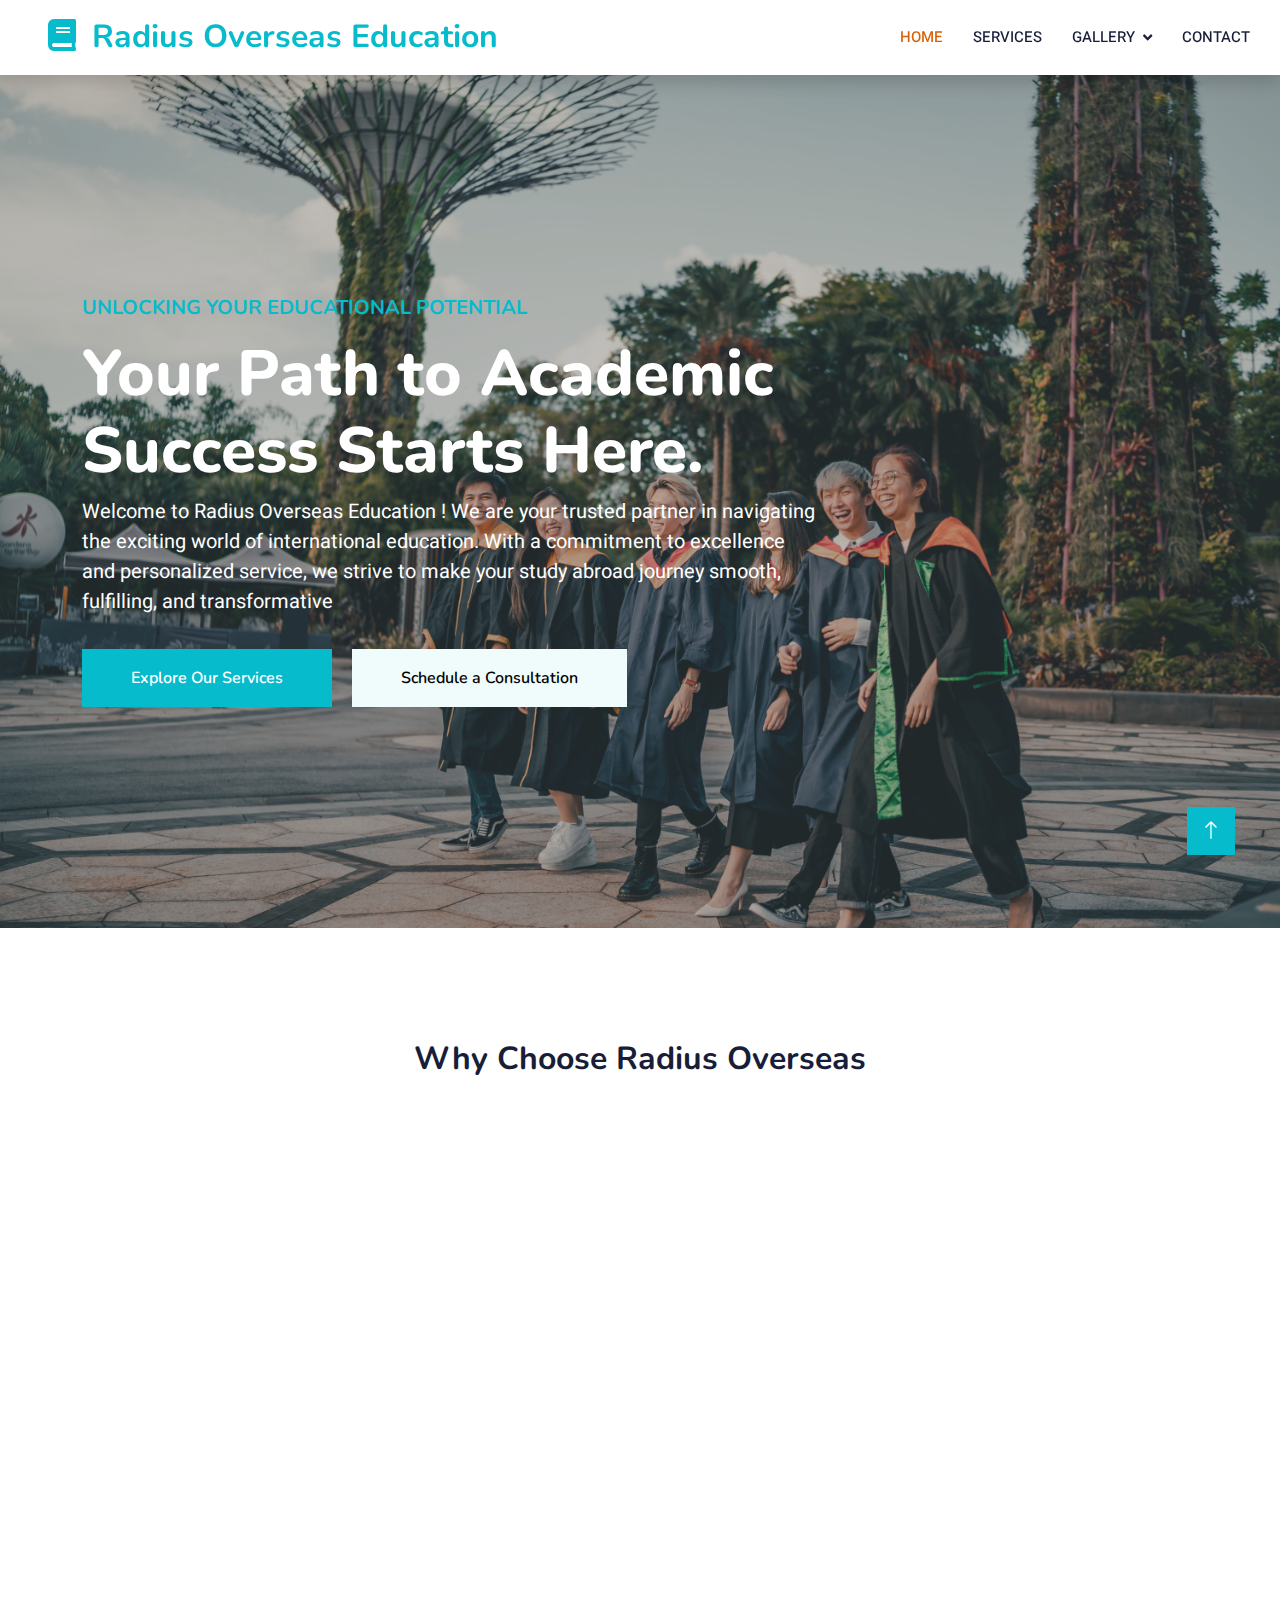
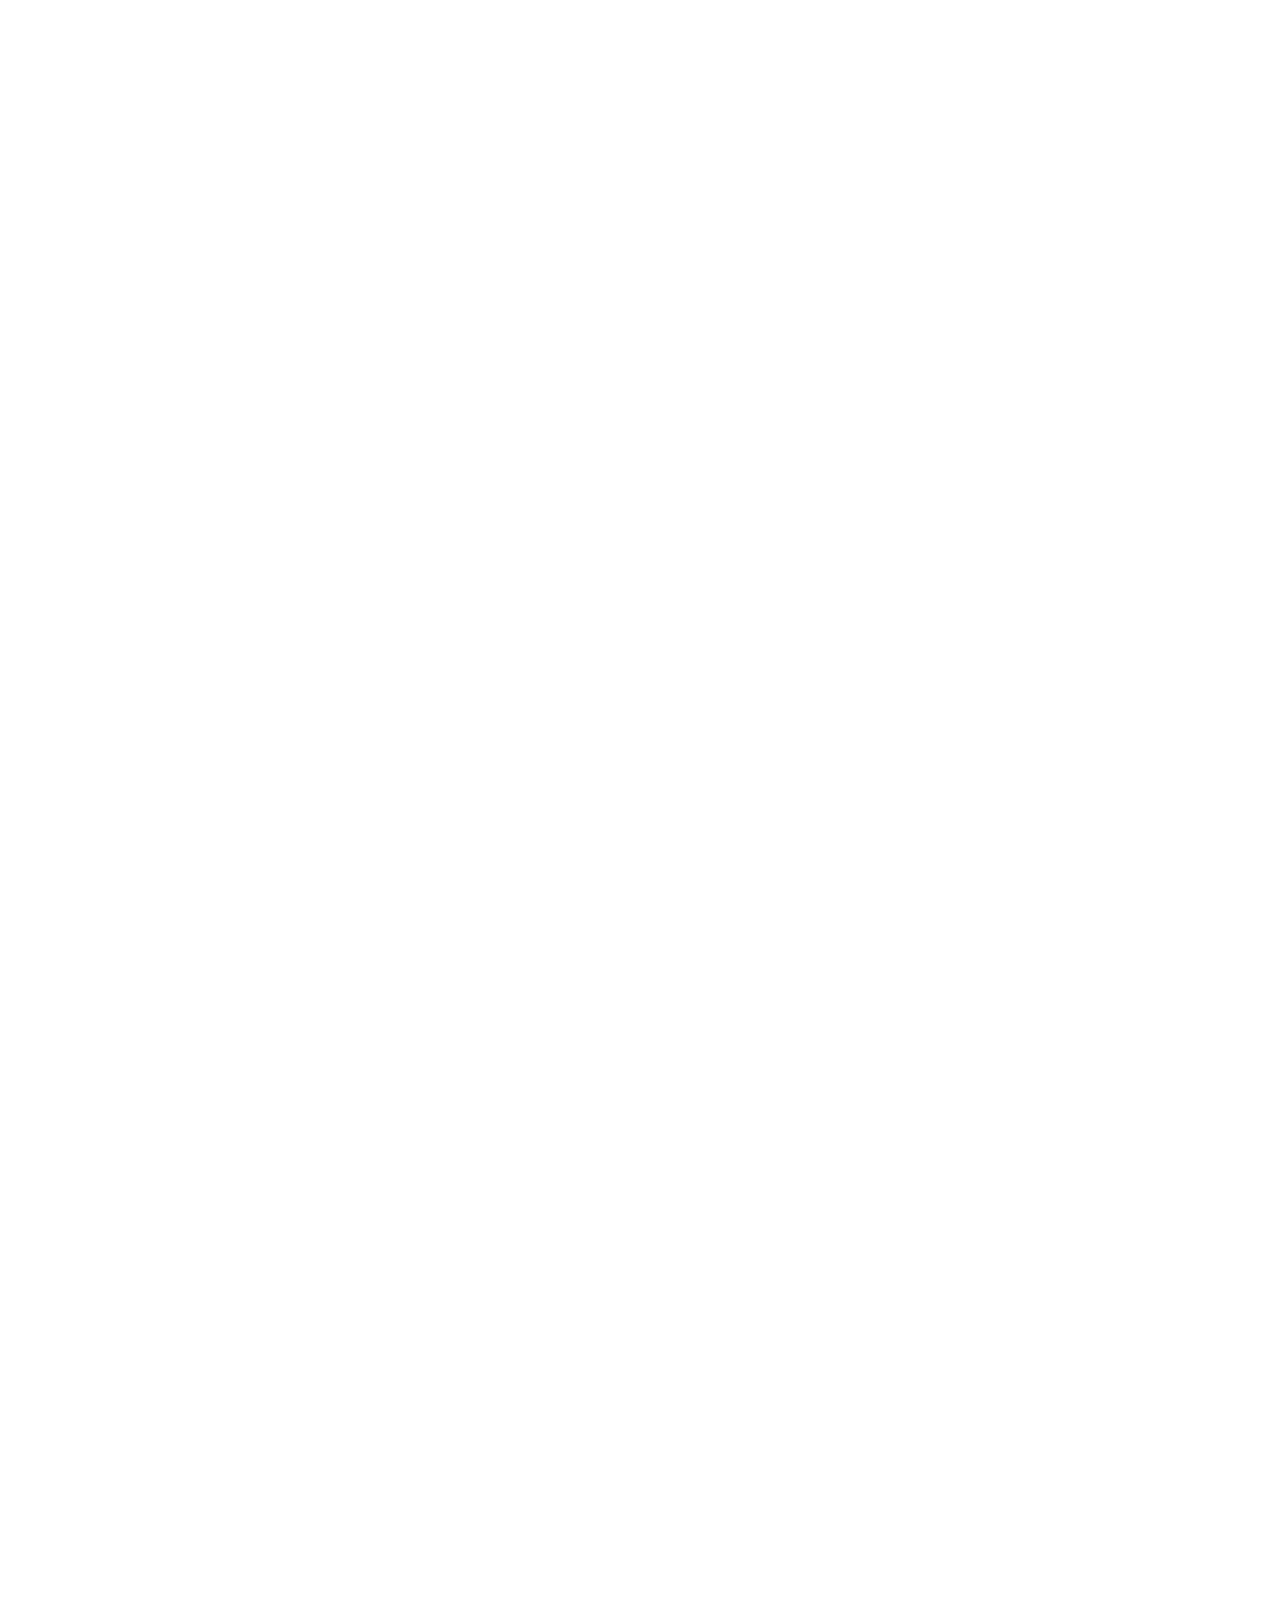
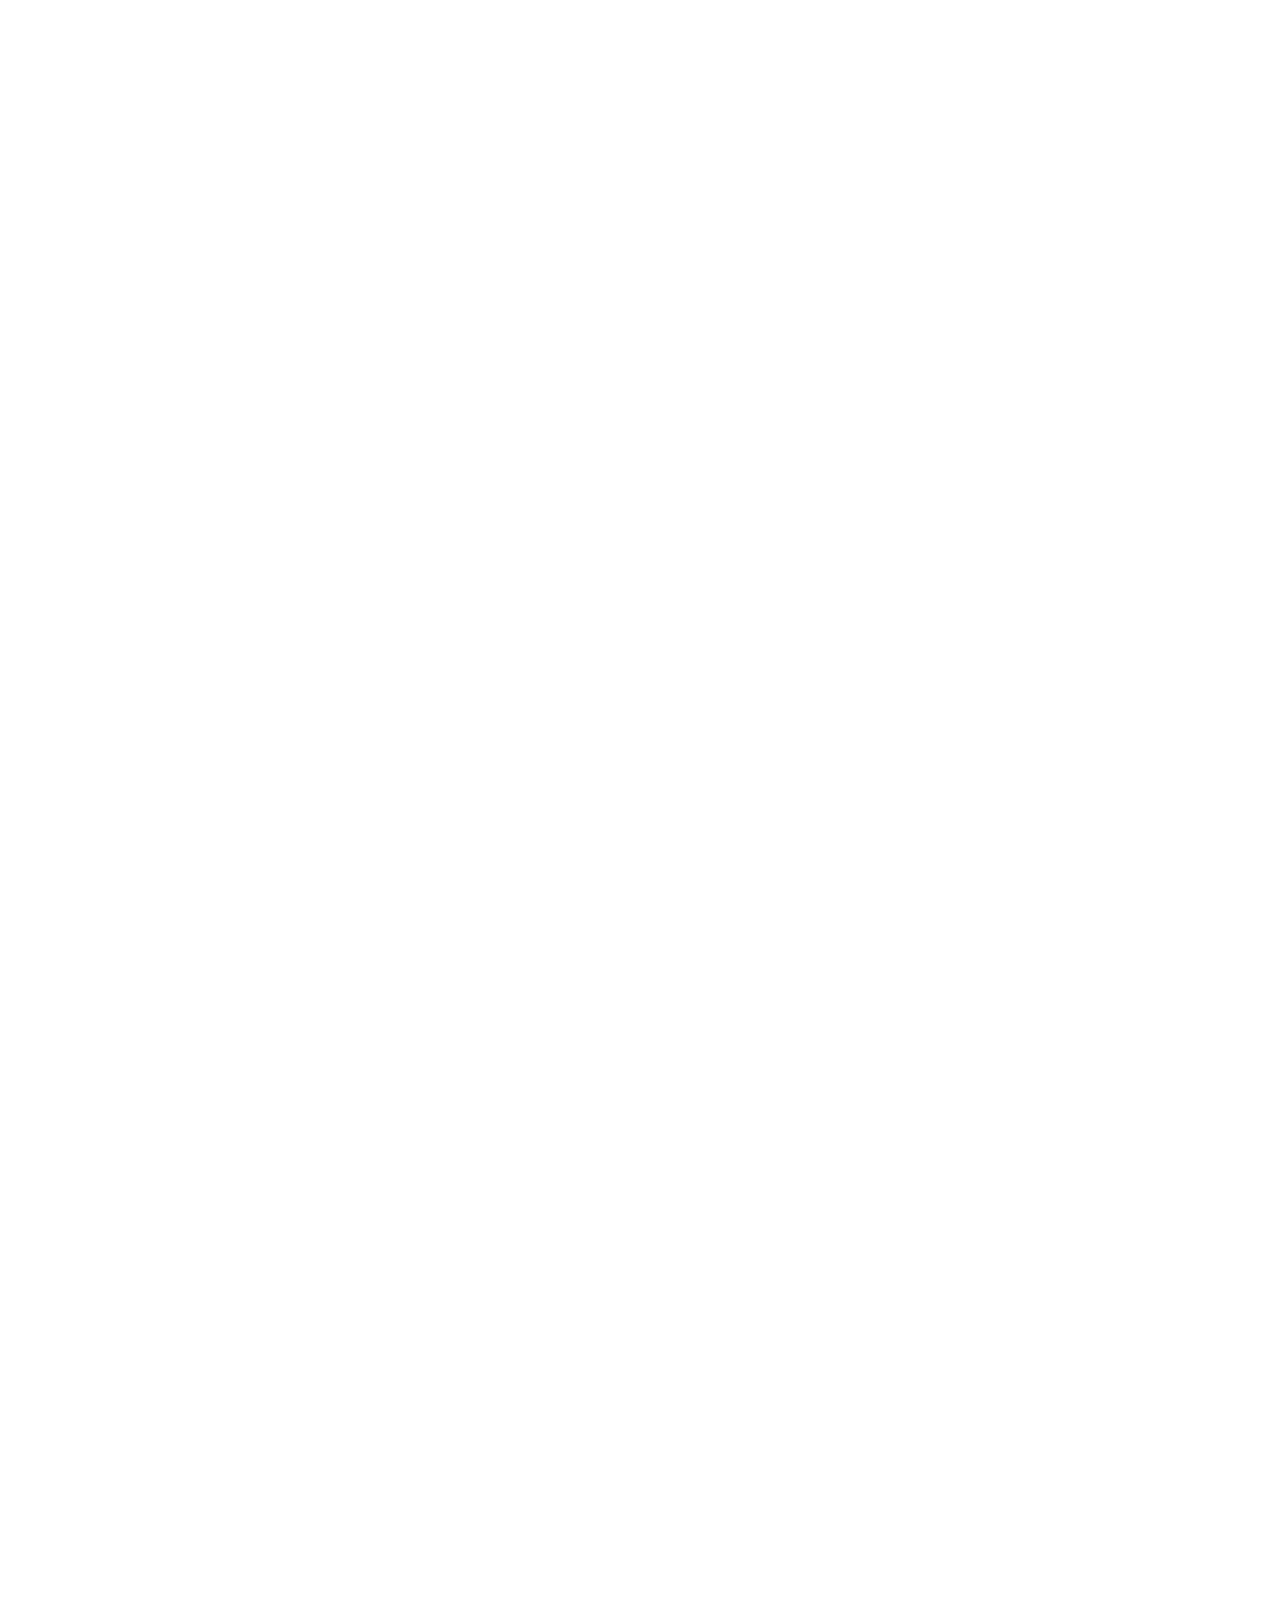
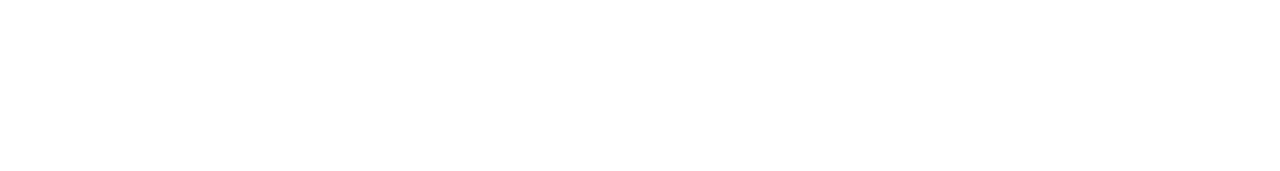
==== commit e7213d33: "message" ====
--- a/index.html
+++ b/index.html
@@ -57,9 +57,9 @@
                 <div class="nav-item dropdown">
                     <a href="#" class="nav-link dropdown-toggle" data-bs-toggle="dropdown">Gallery</a>
                     <div class="dropdown-menu fade-down m-0">
+                        <a href="404.html" class="dropdown-item">Gallery</a>
                         <a href="team.html" class="dropdown-item">Our Team</a>
                         <a href="testimonial.html" class="dropdown-item">Testimonial</a>
-                        <a href="404.html" class="dropdown-item">404 Page</a>
                     </div>
                 </div>
                 <a href="contact.html" class="nav-item nav-link">Contact</a>
@@ -139,59 +139,31 @@
         </div>
     </div>
     <!-- Service End -->
-    <!-- Countries Start--> 
-    <h1 class=" text-center">We Represent</h1>
-    <div class="container">
-        <div class="row">
-            <div class="owl-item active" style="width: 304px;">
-                <article class="thumbnail item">
-                    <a class="blog-thumb-img" href="https://www.ivyoverseas.com/study-in-canada-education-consultants-near-me.html" title="">
-                        <img src="newimg/owlcan.jpg" alt="Study in Canada Consultancy" class="img-responsive">
-                    </a>
-                    <div class="caption">
-                        <a href="#" class="btn btn-primary btn-block">Canada</a>
-                    </div>
-                </article>
-                </div>
-            <div class="owl-item active" style="width: 304px;">
-                <article class="thumbnail item">
-                    <a class="blog-thumb-img" href="https://www.ivyoverseas.com/study-in-canada-education-consultants-near-me.html" title="">
-                        <img src="newimg/owlcan.jpg" alt="Study in Canada Consultancy" class="img-responsive">
-                    </a>
-                    <div class="caption">
-                        <a href="#" class="btn btn-primary btn-block">Canada</a>
-                    </div>
-                </article>
-                </div>
-            <div class="owl-item active" style="width: 304px;">
-                <article class="thumbnail item">
-                    <a class="blog-thumb-img" href="https://www.ivyoverseas.com/study-in-canada-education-consultants-near-me.html" title="">
-                        <img src="newimg/owlcan.jpg" alt="Study in Canada Consultancy" class="img-responsive">
-                    </a>
-                    <div class="caption">
-                        <a href="#" class="btn btn-primary btn-block">Canada</a>
-                    </div>
-                </article>
-                </div>
-            <div class="owl-item active" style="width: 304px;">
-                <article class="thumbnail item">
-                    <a class="blog-thumb-img" href="https://www.ivyoverseas.com/study-in-canada-education-consultants-near-me.html" title="">
-                        <img src="newimg/owlcan.jpg" alt="Study in Canada Consultancy" class="img-responsive">
-                    </a>
-                    <div class="caption">
-                        <a href="#" class="btn btn-primary btn-block">Canada</a>
-                    </div>
-                </article>
-                </div>
-            <div class="owl-item active" style="width: 304px;">
-            <article class="thumbnail item">
-				<a class="blog-thumb-img" href="https://www.ivyoverseas.com/study-in-canada-education-consultants-near-me.html" title="">
-					<img src="newimg/owlcan.jpg" alt="Study in Canada Consultancy" class="img-responsive">
-				</a>
-				<div class="caption">
-					<a href="#" class="btn btn-primary btn-block">Canada</a>
-				</div>
-			</article>
+    <!-- Countries Start-->
+    
+    <div class="container-xxl py-5 wow fadeInUp" data-wow-delay="0.1s">
+        <div class="container">
+                <h1 class="mb-5">We Represent</h1>
+            </div>
+            <div class="owl-carousel testimonial-carousel position-relative">
+                <div class="testimonial-item text-center">
+                    <img class="p-2 mx-auto mb-3" src="img/usa.jpg" style="width:280px; height:190px;">
+                </div>
+                <div class="testimonial-item text-center">
+                    <img class=" p-2 mx-auto mb-3" src="img/australia.jpg" style="width:280px; height:190px;">
+                </div>
+                <div class="testimonial-item text-center">
+                    <img class=" p-2 mx-auto mb-3" src="img/canada.jpg" style="width:280px; height:190px;">
+                </div>
+                <div class="testimonial-item text-center">
+                    <img class=" p-2 mx-auto mb-3" src="img/germany.jpg" style="width:280px; height:190px;">
+                </div>
+                <div class="testimonial-item text-center">
+                    <img class=" p-2 mx-auto mb-3" src="img/armenia.png" style="width:280px; height:190px;">
+                </div>
+                <div class="testimonial-item text-center">
+                    <img class=" p-2 mx-auto mb-3" src="img/france.jpg" style="width:280px; height:190px;">
+                </div>
             </div>
         </div>
     </div>
@@ -287,7 +259,7 @@
                 <div class="row g-3">
                     <div class="col-lg-6 col-md-12 wow zoomIn" data-wow-delay="0.5s">
                         <a class="position-relative d-block overflow-hidden" href="">
-                            <img class="img-fluid" src="img/cat-3.jpg" alt="">
+                            <img class="img-fluid" src="img/accomidation.webp" alt="">
                             <div class="bg-white text-center position-absolute bottom-0 end-0 py-2 px-3" style="margin: 1px;">
                                 <h5 class="m-0">Accommodation.</h5>
                             </div>
@@ -295,7 +267,7 @@
                     </div>
                     <div class="col-lg-6 col-md-12 wow zoomIn" data-wow-delay="0.5s">
                         <a class="position-relative d-block overflow-hidden" href="">
-                            <img class="img-fluid" src="img/cat-3.jpg" alt="">
+                            <img class="img-fluid" src="img/depa.jpeg" alt="">
                             <div class="bg-white text-center position-absolute bottom-0 end-0 py-2 px-3" style="margin: 1px;">
                                 <h5 class="m-0">Pre-departure Support</h5>
                             </div>
@@ -306,91 +278,6 @@
         </div>
     </div>
     <!-- Categories Start -->
-    <!-- Team Start -->
-    <!-- <div class="container-xxl py-5">
-        <div class="container">
-            <div class="text-center wow fadeInUp" data-wow-delay="0.1s">
-                <h6 class="section-title bg-white text-center text-primary px-3">Instructors</h6>
-                <h1 class="mb-5">Expert Instructors</h1>
-            </div>
-            <div class="row g-4">
-                <div class="col-lg-3 col-md-6 wow fadeInUp" data-wow-delay="0.1s">
-                    <div class="team-item bg-light">
-                        <div class="overflow-hidden">
-                            <img class="img-fluid" src="img/team-1.jpg" alt="">
-                        </div>
-                        <div class="position-relative d-flex justify-content-center" style="margin-top: -23px;">
-                            <div class="bg-light d-flex justify-content-center pt-2 px-1">
-                                <a class="btn btn-sm-square btn-primary mx-1" href=""><i class="fab fa-facebook-f"></i></a>
-                                <a class="btn btn-sm-square btn-primary mx-1" href=""><i class="fab fa-twitter"></i></a>
-                                <a class="btn btn-sm-square btn-primary mx-1" href=""><i class="fab fa-instagram"></i></a>
-                            </div>
-                        </div>
-                        <div class="text-center p-4">
-                            <h5 class="mb-0">Instructor Name</h5>
-                            <small>Designation</small>
-                        </div>
-                    </div>
-                </div>
-                <div class="col-lg-3 col-md-6 wow fadeInUp" data-wow-delay="0.3s">
-                    <div class="team-item bg-light">
-                        <div class="overflow-hidden">
-                            <img class="img-fluid" src="img/team-2.jpg" alt="">
-                        </div>
-                        <div class="position-relative d-flex justify-content-center" style="margin-top: -23px;">
-                            <div class="bg-light d-flex justify-content-center pt-2 px-1">
-                                <a class="btn btn-sm-square btn-primary mx-1" href=""><i class="fab fa-facebook-f"></i></a>
-                                <a class="btn btn-sm-square btn-primary mx-1" href=""><i class="fab fa-twitter"></i></a>
-                                <a class="btn btn-sm-square btn-primary mx-1" href=""><i class="fab fa-instagram"></i></a>
-                            </div>
-                        </div>
-                        <div class="text-center p-4">
-                            <h5 class="mb-0">Instructor Name</h5>
-                            <small>Designation</small>
-                        </div>
-                    </div>
-                </div>
-                <div class="col-lg-3 col-md-6 wow fadeInUp" data-wow-delay="0.5s">
-                    <div class="team-item bg-light">
-                        <div class="overflow-hidden">
-                            <img class="img-fluid" src="img/team-3.jpg" alt="">
-                        </div>
-                        <div class="position-relative d-flex justify-content-center" style="margin-top: -23px;">
-                            <div class="bg-light d-flex justify-content-center pt-2 px-1">
-                                <a class="btn btn-sm-square btn-primary mx-1" href=""><i class="fab fa-facebook-f"></i></a>
-                                <a class="btn btn-sm-square btn-primary mx-1" href=""><i class="fab fa-twitter"></i></a>
-                                <a class="btn btn-sm-square btn-primary mx-1" href=""><i class="fab fa-instagram"></i></a>
-                            </div>
-                        </div>
-                        <div class="text-center p-4">
-                            <h5 class="mb-0">Instructor Name</h5>
-                            <small>Designation</small>
-                        </div>
-                    </div>
-                </div>
-                <div class="col-lg-3 col-md-6 wow fadeInUp" data-wow-delay="0.7s">
-                    <div class="team-item bg-light">
-                        <div class="overflow-hidden">
-                            <img class="img-fluid" src="img/team-4.jpg" alt="">
-                        </div>
-                        <div class="position-relative d-flex justify-content-center" style="margin-top: -23px;">
-                            <div class="bg-light d-flex justify-content-center pt-2 px-1">
-                                <a class="btn btn-sm-square btn-primary mx-1" href=""><i class="fab fa-facebook-f"></i></a>
-                                <a class="btn btn-sm-square btn-primary mx-1" href=""><i class="fab fa-twitter"></i></a>
-                                <a class="btn btn-sm-square btn-primary mx-1" href=""><i class="fab fa-instagram"></i></a>
-                            </div>
-                        </div>
-                        <div class="text-center p-4">
-                            <h5 class="mb-0">Instructor Name</h5>
-                            <small>Designation</small>
-                        </div>
-                    </div>
-                </div>
-            </div>
-        </div>
-    </div> -->
-    <!-- Team End -->
-
 
     <!-- Testimonial Start -->
     <div class="container-xxl py-5 wow fadeInUp" data-wow-delay="0.1s">
@@ -400,36 +287,43 @@
                 <h1 class="mb-5">Our Students Say!</h1>
             </div>
             <div class="owl-carousel testimonial-carousel position-relative">
-                <div class="testimonial-item text-center">
-                    <img class="border rounded-circle p-2 mx-auto mb-3" src="img/testimonial-1.jpg" style="width: 80px; height: 80px;">
-                    <h5 class="mb-0">Client Name</h5>
-                    <p>Profession</p>
+                <div class="card testimonial-item text-center">
+                    <img class="  border rounded-circle p-2 mx-auto mb-3" src="img/testimonial-1.jpg" style="width: 80px; height: 80px;">
+                    <h5 class="mb-0">Sai Priya</h5>
+                    <div class="testimonial-text  text-center p-4">
+                        <div class=" card-text testimonial-text  mb-30">
+                            I had a very good experience with Radius Overseas Education. They are the <b>best study abroad consultants in hyderabad</b>. I would recommend  radius Overseas Education anybody who is looking for studying abroad .
+                         </div>
+                    </div>
+                </div>
+                <div class="testimonial-item text-center">
+                    <img class="border rounded-circle p-2 mx-auto mb-3" src="img/testimonial-2.jpg" style="width: 80px; height: 80px;">
+                    <h5 class="mb-0">Ayush</h5>
                     <div class="testimonial-text bg-light text-center p-4">
-                    <p class="mb-0">Tempor erat elitr rebum at clita. Diam dolor diam ipsum sit diam amet diam et eos. Clita erat ipsum et lorem et sit.</p>
-                    </div>
-                </div>
-                <div class="testimonial-item text-center">
-                    <img class="border rounded-circle p-2 mx-auto mb-3" src="img/testimonial-2.jpg" style="width: 80px; height: 80px;">
-                    <h5 class="mb-0">Client Name</h5>
-                    <p>Profession</p>
+                        <div class="testimonial-inner">
+                            <div class="quote-icon"><i class="flaticon-left-quote"></i></div>
+                             <div class="testimonial-text mb-30">
+                                 I'm delighted in receiving my study visa to Pursue Masters at  University of Texas Arlington. I recommend Rdaius to all of my friends. Radius Overseas is the <b>best study abroad consultants</b> in AP and TS.
+                             </div>
+                        </div>
+                    </div>
+                </div>
+                <div class="testimonial-item text-center">
+                    <img class="border rounded-circle p-2 mx-auto mb-3" src="img/testimonial-3.jpg" style="width: 80px; height: 80px;">
+                    <h5 class="mb-0">Prakash</h5>
                     <div class="testimonial-text bg-light text-center p-4">
-                    <p class="mb-0">Tempor erat elitr rebum at clita. Diam dolor diam ipsum sit diam amet diam et eos. Clita erat ipsum et lorem et sit.</p>
-                    </div>
-                </div>
-                <div class="testimonial-item text-center">
-                    <img class="border rounded-circle p-2 mx-auto mb-3" src="img/testimonial-3.jpg" style="width: 80px; height: 80px;">
-                    <h5 class="mb-0">Client Name</h5>
-                    <p>Profession</p>
+                        <div class="testimonial-text mb-30">
+                            My experience with Radius Overseas has been incredible, I’m thankful to them for helping me to get admission to my desired University in the USA. IVY Overseas is the <b>best study abroad consultancy in AP and TS</b>
+                        </div>
+                    </div>
+                </div>
+                <div class="testimonial-item text-center">
+                    <img class="border rounded-circle p-2 mx-auto mb-3" src="img/testimonial-4.jpg" style="width: 80px; height: 80px;">
+                    <h5 class="mb-0">Supriya</h5>
                     <div class="testimonial-text bg-light text-center p-4">
-                    <p class="mb-0">Tempor erat elitr rebum at clita. Diam dolor diam ipsum sit diam amet diam et eos. Clita erat ipsum et lorem et sit.</p>
-                    </div>
-                </div>
-                <div class="testimonial-item text-center">
-                    <img class="border rounded-circle p-2 mx-auto mb-3" src="img/testimonial-4.jpg" style="width: 80px; height: 80px;">
-                    <h5 class="mb-0">Client Name</h5>
-                    <p>Profession</p>
-                    <div class="testimonial-text bg-light text-center p-4">
-                    <p class="mb-0">Tempor erat elitr rebum at clita. Diam dolor diam ipsum sit diam amet diam et eos. Clita erat ipsum et lorem et sit.</p>
+                        <div class="testimonial-text  mb-30">
+                            I had a very good experience with Radius overseas. They are the <b>best study abroad consultants in hyderabad</b>. I would recommend Radius to anybody who is looking for studying abroad .
+                         </div>
                     </div>
                 </div>
             </div>
@@ -437,7 +331,6 @@
     </div>
     <!-- Testimonial End -->
         
-
     <!-- Footer Start -->
     <div class="container-fluid bg-dark text-light footer pt-5 mt-5 wow fadeIn" data-wow-delay="0.1s">
         <div class="container py-5">
--- a/css/style.css
+++ b/css/style.css
@@ -1,6 +1,6 @@
 /********** Template CSS **********/
 :root {
-    --primary: #06BBCC;
+    --primary: #d66108;
     --light: #F0FBFC;
     --dark: #181d38;
 }
@@ -333,15 +333,15 @@
 
 .testimonial-carousel .owl-item .testimonial-text,
 .testimonial-carousel .owl-item.center .testimonial-text * {
-    transition: .5s;
+    transition: .2s;
 }
 
 .testimonial-carousel .owl-item.center .testimonial-text {
-    background: var(--primary) !important;
+    /* border: 1px solid black !important; */
 }
 
 .testimonial-carousel .owl-item.center .testimonial-text * {
-    color: #FFFFFF !important;
+    /* color: #FFFFFF !important; */
 }
 
 .testimonial-carousel .owl-dots {
@@ -358,6 +358,7 @@
     width: 15px;
     height: 15px;
     border: 1px solid #CCCCCC;
+    border-radius: 50%;
     transition: .5s;
 }
 
@@ -432,3 +433,35 @@
     padding-right: 0;
     border-right: none;
 }
+.zoomIn h2{
+    font-size: 18px;
+    align-items: center;
+    text-align: center;
+    margin: 0px;
+    padding-top: 5px;
+    padding: 20px;
+}
+
+.float-start{
+    padding-top: 20px;
+}
+.float-start img{
+    width: 30px;
+    height: auto;
+}
+.shadow1:hover {
+    background-color: var(--primary);
+    transition: .5s;
+
+}
+.shadow1{
+    /* box-shadow: 1px 2px #d4d4d4;
+    
+    margin-bottom: 20px; */
+    cursor: pointer;
+}
+.pc img {
+    width: 280px;
+    height: 190px;
+    margin: 10px;
+}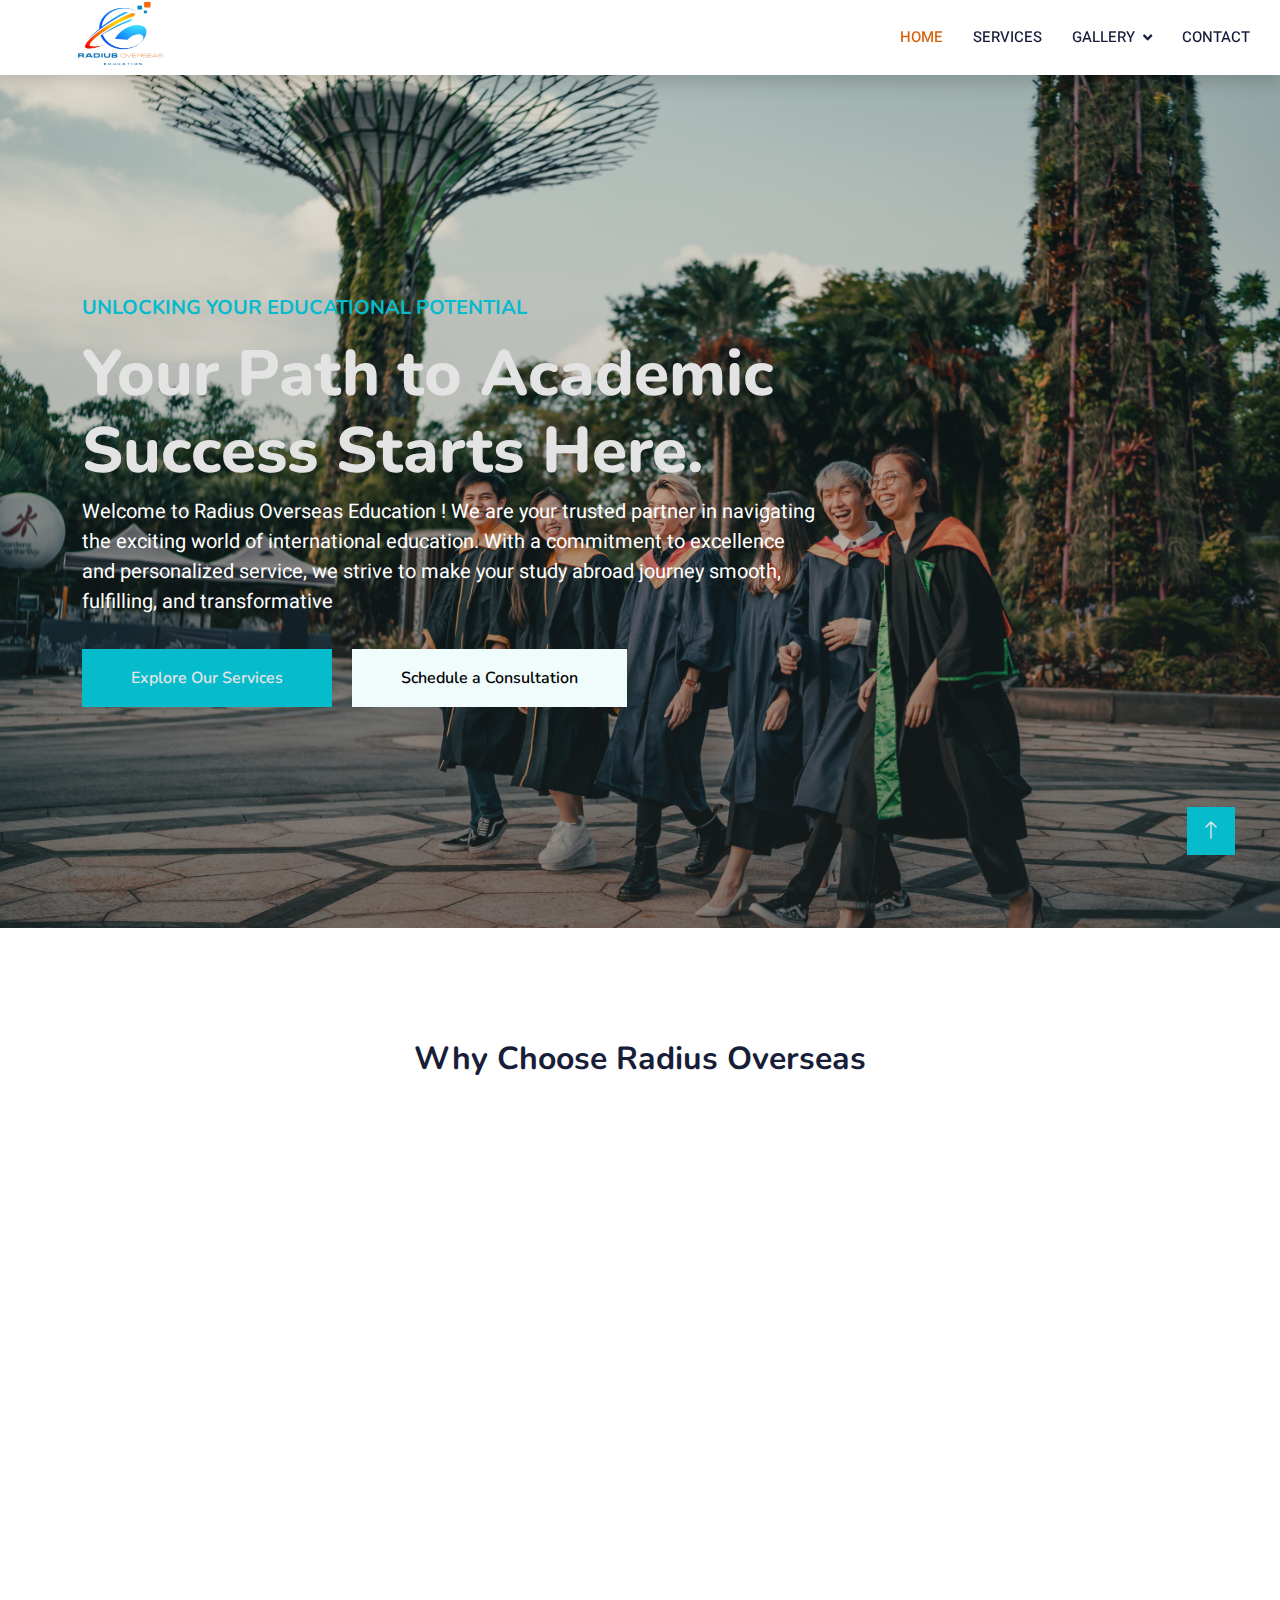
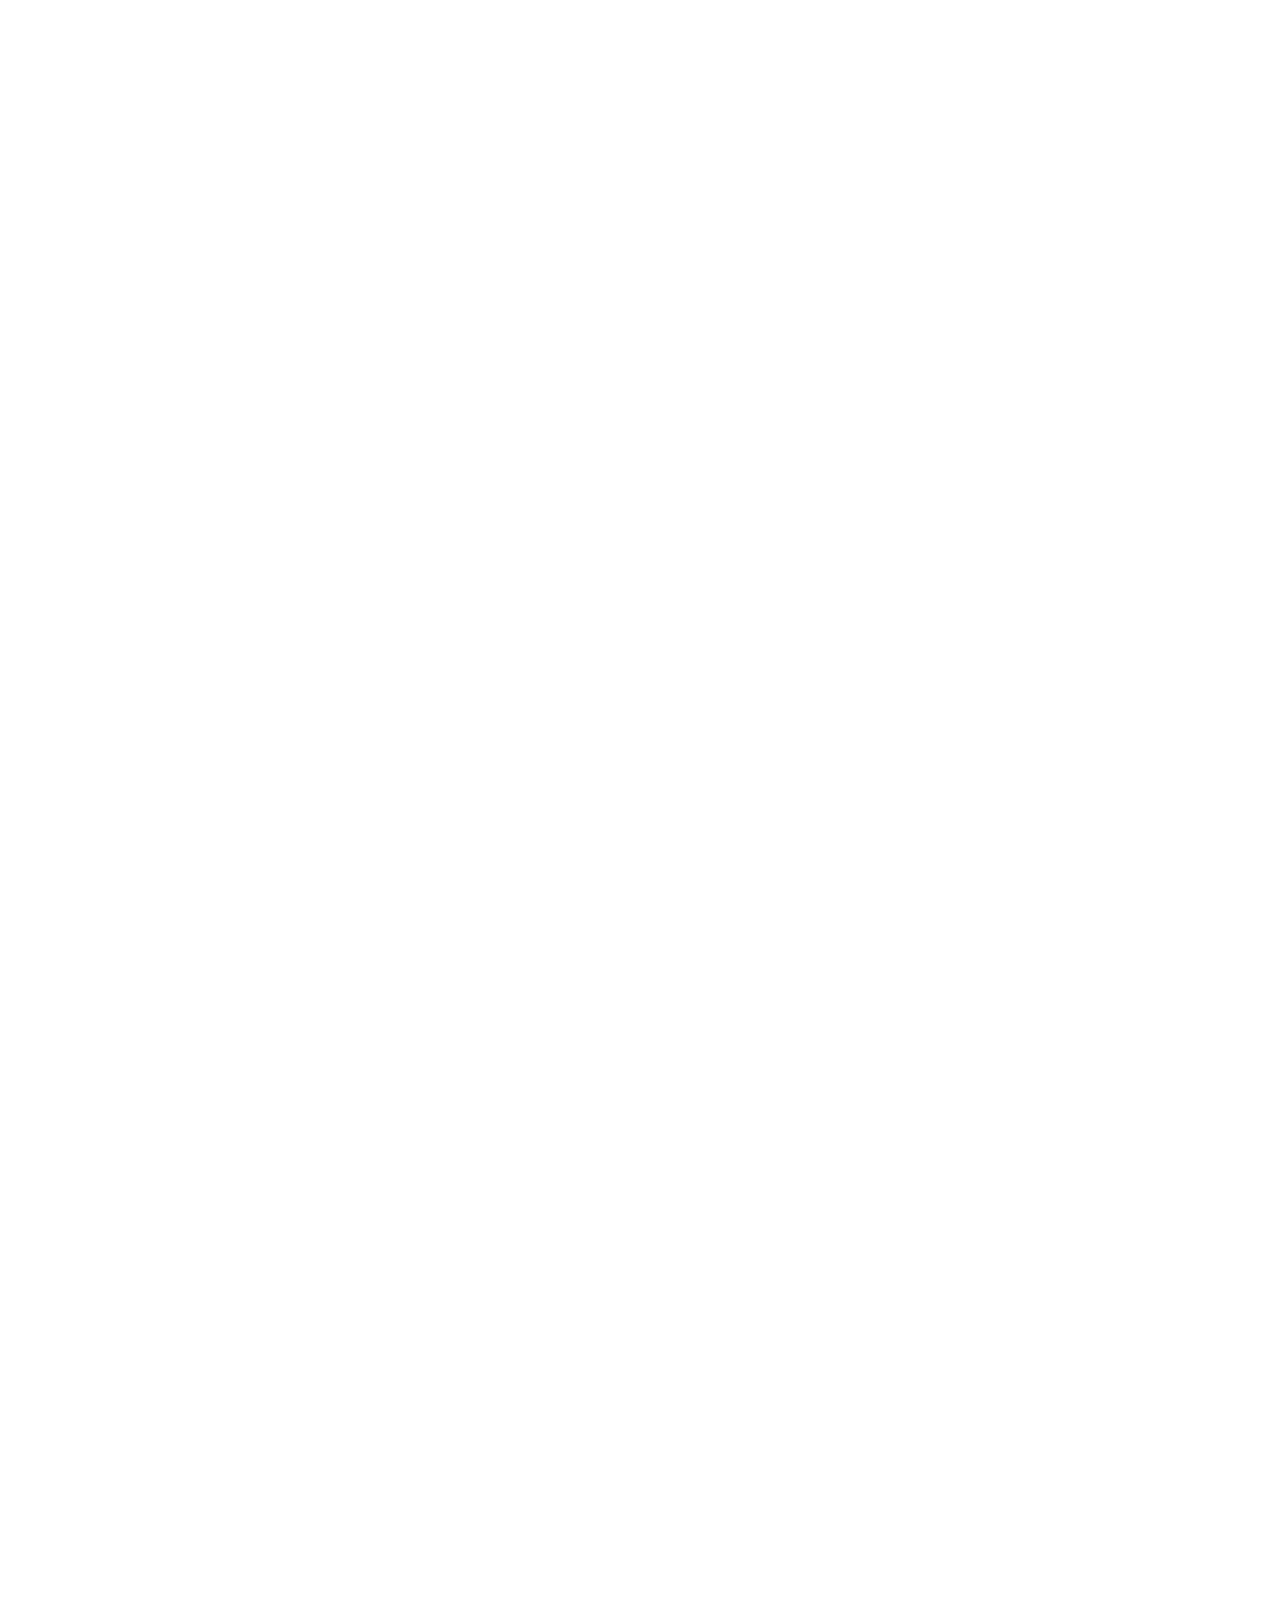
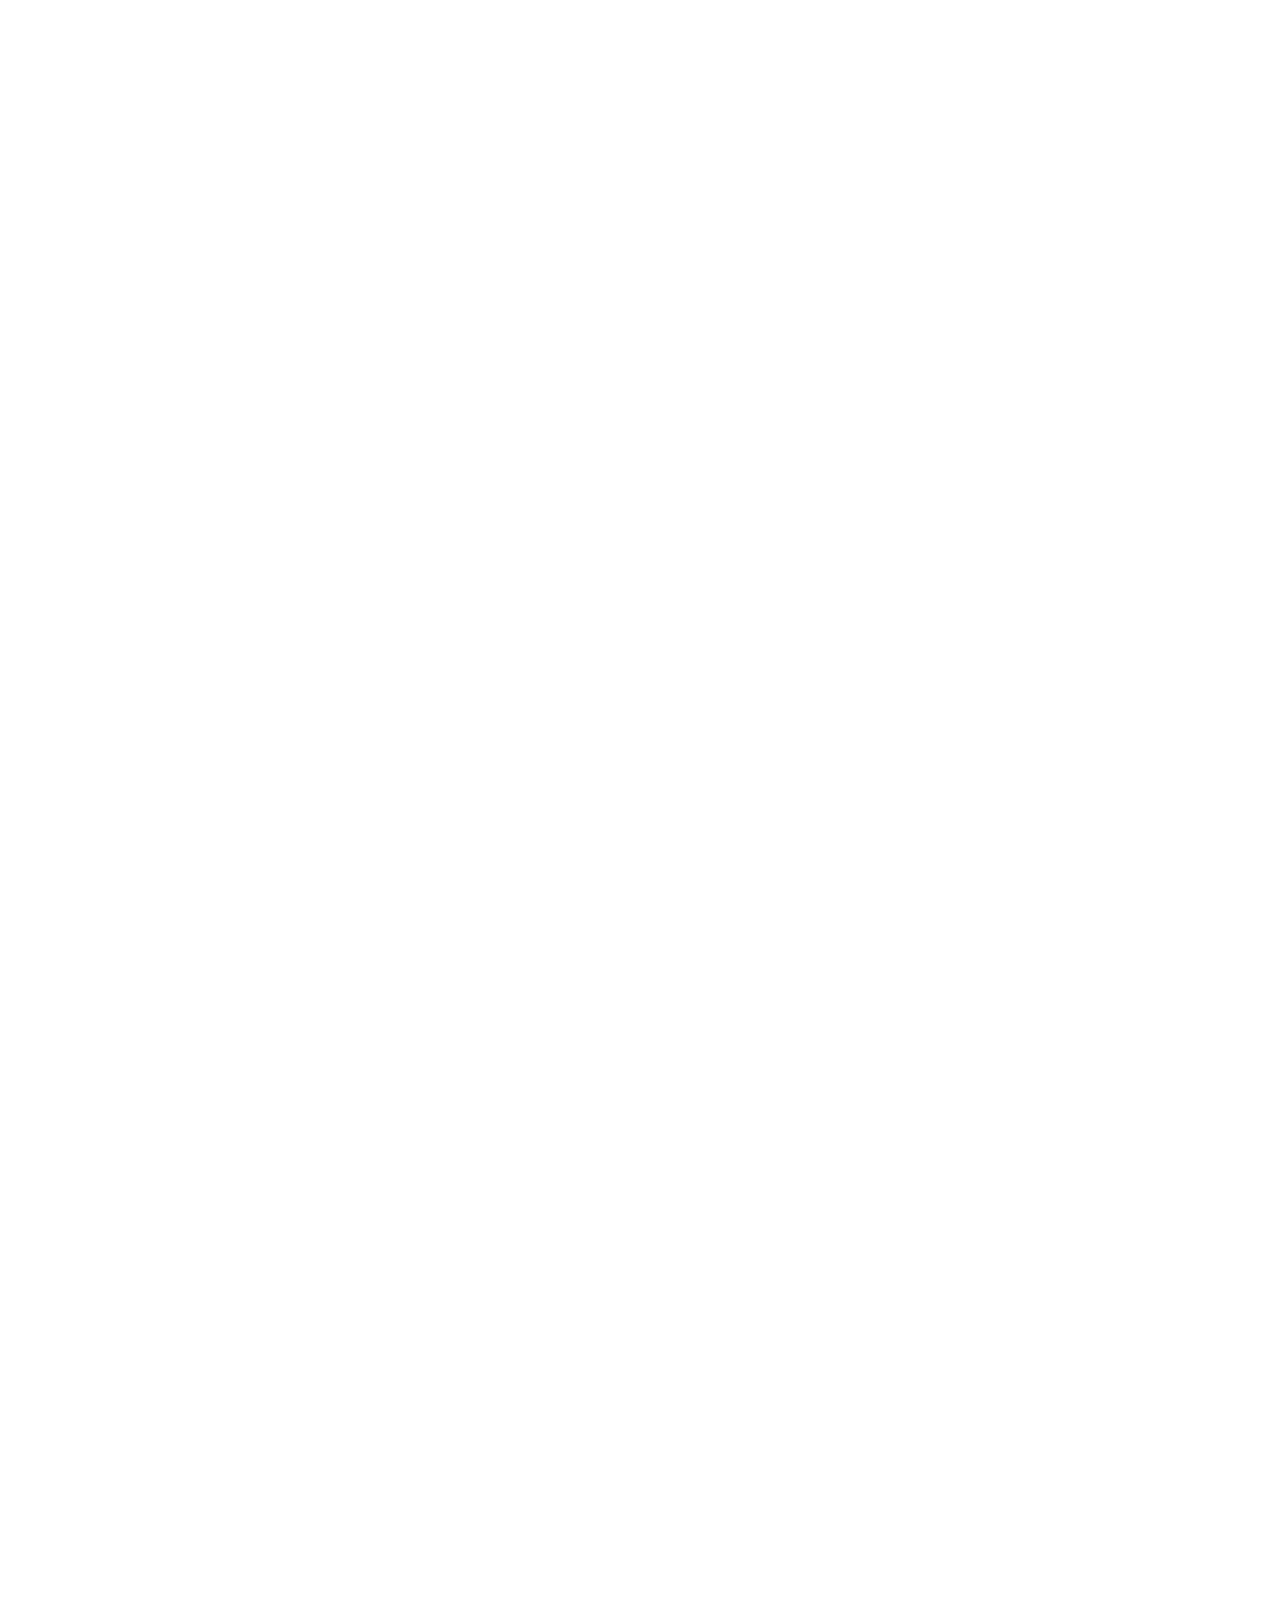
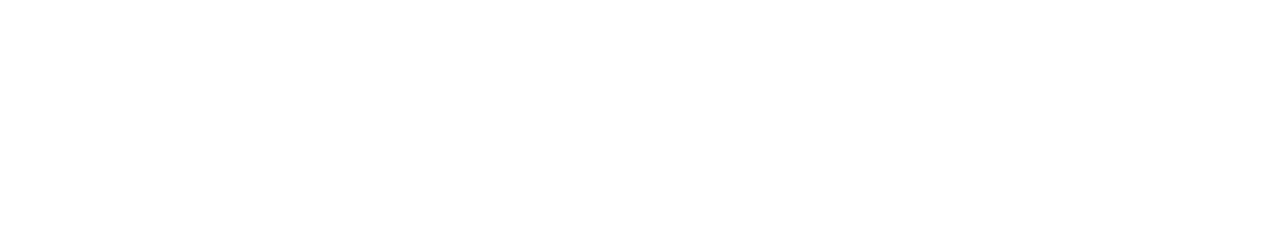
==== commit 4b160450: "404" ====
--- a/index.html
+++ b/index.html
@@ -44,7 +44,7 @@
     <!-- Navbar Start -->
     <nav class="navbar navbar-expand-lg bg-white navbar-light shadow sticky-top p-0">
         <a href="index.html" class="navbar-brand d-flex align-items-center px-4 px-lg-5">
-            <h2 class="m-0 text-primary"><i class="fa fa-book me-3"></i>Radius Overseas Education</h2>
+            <img  class="logo" src="./img/logo.png" alt="logo">
         </a>
         <button type="button" class="navbar-toggler me-4" data-bs-toggle="collapse" data-bs-target="#navbarCollapse">
             <span class="navbar-toggler-icon"></span>
@@ -75,14 +75,14 @@
         <div class="owl-carousel header-carousel position-relative">
             <div class="owl-carousel-item position-relative">
                 <img class="img-fluid" src="img/albert-vincent-wu-Tgyzloxnw6E-unsplash.jpg" alt="">
-                <div class="position-absolute top-0 start-0 w-100 h-100 d-flex align-items-center" style="background: rgba(93, 94, 98, 0.322);">
+                <div class="position-absolute top-0 start-0 w-100 h-100 d-flex align-items-center" style="background: linear-gradient(354deg, #2b282875, transparent);">
                     <div class="container">
                         <div class="row justify-content-start">
                             <div class="col-sm-10 col-lg-8">
                                 <h5 class="text-primary text-uppercase mb-3 animated slideInDown">Unlocking Your Educational Potential</h5>
-                                <h1 class="display-3 text-white animated slideInDown">Your Path to Academic Success Starts Here.</h1>
+                                <h1 class="display-3 animated slideInDown" style="color: rgb(228, 227, 227);">Your Path to Academic Success Starts Here.</h1>
                                 <p class="fs-5 text-white mb-4 pb-2">Welcome to Radius Overseas Education ! We are your trusted partner in navigating the exciting world of international education. With a commitment to excellence and personalized service, we strive to make your study abroad journey smooth, fulfilling, and transformative</p>
-                                <a href="" class="btn btn-primary py-md-3 px-md-5 me-3 animated slideInLeft">Explore Our Services</a>
+                                <a href="./registration.html" class="btn btn-primary py-md-3 px-md-5 me-3 animated slideInLeft">Explore Our Services</a>
                                 <a href="" class="btn btn-light py-md-3 px-md-5 animated slideInRight">Schedule a Consultation</a>
                             </div>
                         </div>
@@ -345,7 +345,7 @@
                 </div>
                 <div class="col-lg-3 col-md-6">
                     <h4 class="text-white mb-3">Contact</h4>
-                    <p class="mb-2"><i class="fa fa-map-marker-alt me-3"></i>123 Street, New York, USA</p>
+                    <p class="mb-2"><i class="fa fa-map-marker-alt me-3"></i>#302,4th Floor,Balaji tower<br>Geside MVS Jewellers,CBM compund<br>Asilmetta Vishakapatnam</p>
                     <p class="mb-2"><i class="fa fa-phone-alt me-3"></i>+012 345 67890</p>
                     <p class="mb-2"><i class="fa fa-envelope me-3"></i>info@example.com</p>
                     <div class="d-flex pt-2">
@@ -356,29 +356,6 @@
                     </div>
                 </div>
                 <div class="col-lg-3 col-md-6">
-                    <h4 class="text-white mb-3">Gallery</h4>
-                    <div class="row g-2 pt-2">
-                        <div class="col-4">
-                            <img class="img-fluid bg-light p-1" src="img/course-1.jpg" alt="">
-                        </div>
-                        <div class="col-4">
-                            <img class="img-fluid bg-light p-1" src="img/course-2.jpg" alt="">
-                        </div>
-                        <div class="col-4">
-                            <img class="img-fluid bg-light p-1" src="img/course-3.jpg" alt="">
-                        </div>
-                        <div class="col-4">
-                            <img class="img-fluid bg-light p-1" src="img/course-2.jpg" alt="">
-                        </div>
-                        <div class="col-4">
-                            <img class="img-fluid bg-light p-1" src="img/course-3.jpg" alt="">
-                        </div>
-                        <div class="col-4">
-                            <img class="img-fluid bg-light p-1" src="img/course-1.jpg" alt="">
-                        </div>
-                    </div>
-                </div>
-                <div class="col-lg-3 col-md-6">
                     <h4 class="text-white mb-3">Contat US</h4>
                     <p>Send to email for More Deatils.</p>
                     <div class="position-relative mx-auto" style="max-width: 400px;">
--- a/css/style.css
+++ b/css/style.css
@@ -1,7 +1,7 @@
 /********** Template CSS **********/
 :root {
     --primary: #d66108;
-    --light: #F0FBFC;
+    --light: #e4e4e4;
     --dark: #181d38;
 }
 
@@ -21,6 +21,9 @@
     z-index: 99;
 }
 
+*{
+    font-family:' sans-serif
+}
 
 /*** Spinner ***/
 #spinner {
@@ -46,7 +49,7 @@
 
 .btn.btn-primary,
 .btn.btn-secondary {
-    color: #FFFFFF;
+    color: #e4e4e4;
 }
 
 .btn-square {
@@ -75,7 +78,12 @@
     border-radius: 0px;
 }
 
-
+.logo{
+    width: 150px;
+    height: 150px;
+    padding-top: 20px;
+    margin-top: 10px;
+}
 /*** Navbar ***/
 .navbar .dropdown-toggle::after {
     border: none;
@@ -89,7 +97,7 @@
 .navbar-light .navbar-nav .nav-link {
     margin-right: 30px;
     padding: 25px 0;
-    color: #FFFFFF;
+    color: #e4e4e4;
     font-size: 15px;
     text-transform: uppercase;
     outline: none;
@@ -107,7 +115,7 @@
     }
 
     .navbar-light .navbar-nav {
-        border-top: 1px solid #EEEEEE;
+        border-top: 1px solid #e4e4e4;
     }
 }
 
@@ -183,9 +191,9 @@
     display: flex;
     align-items: center;
     justify-content: center;
-    color: #FFFFFF;
+    color: #e4e4e4;
     background: transparent;
-    border: 1px solid #FFFFFF;
+    border: 1px solid #e4e4e4;
     font-size: 22px;
     transition: .5s;
 }
@@ -211,6 +219,7 @@
     color: var(--light);
 }
 
+/****Heading ****/
 
 /*** Section Title ***/
 .section-title {
@@ -464,4 +473,28 @@
     width: 280px;
     height: 190px;
     margin: 10px;
-}+}
+
+/* .container_registration input{
+width: 50%;
+} */
+
+
+/* CSS for the image gallery popup */
+.gallery-popup {
+    display: none;
+    position: fixed;
+    top: 0;
+    left: 0;
+    width: 100%;
+    height: 100%;
+    background-color: rgba(0, 0, 0, 0.8);
+    z-index: 999;
+    justify-content: center;
+    align-items: center;
+}
+
+.gallery-popup img {
+    max-width: 90%;
+    max-height: 90%;
+}
